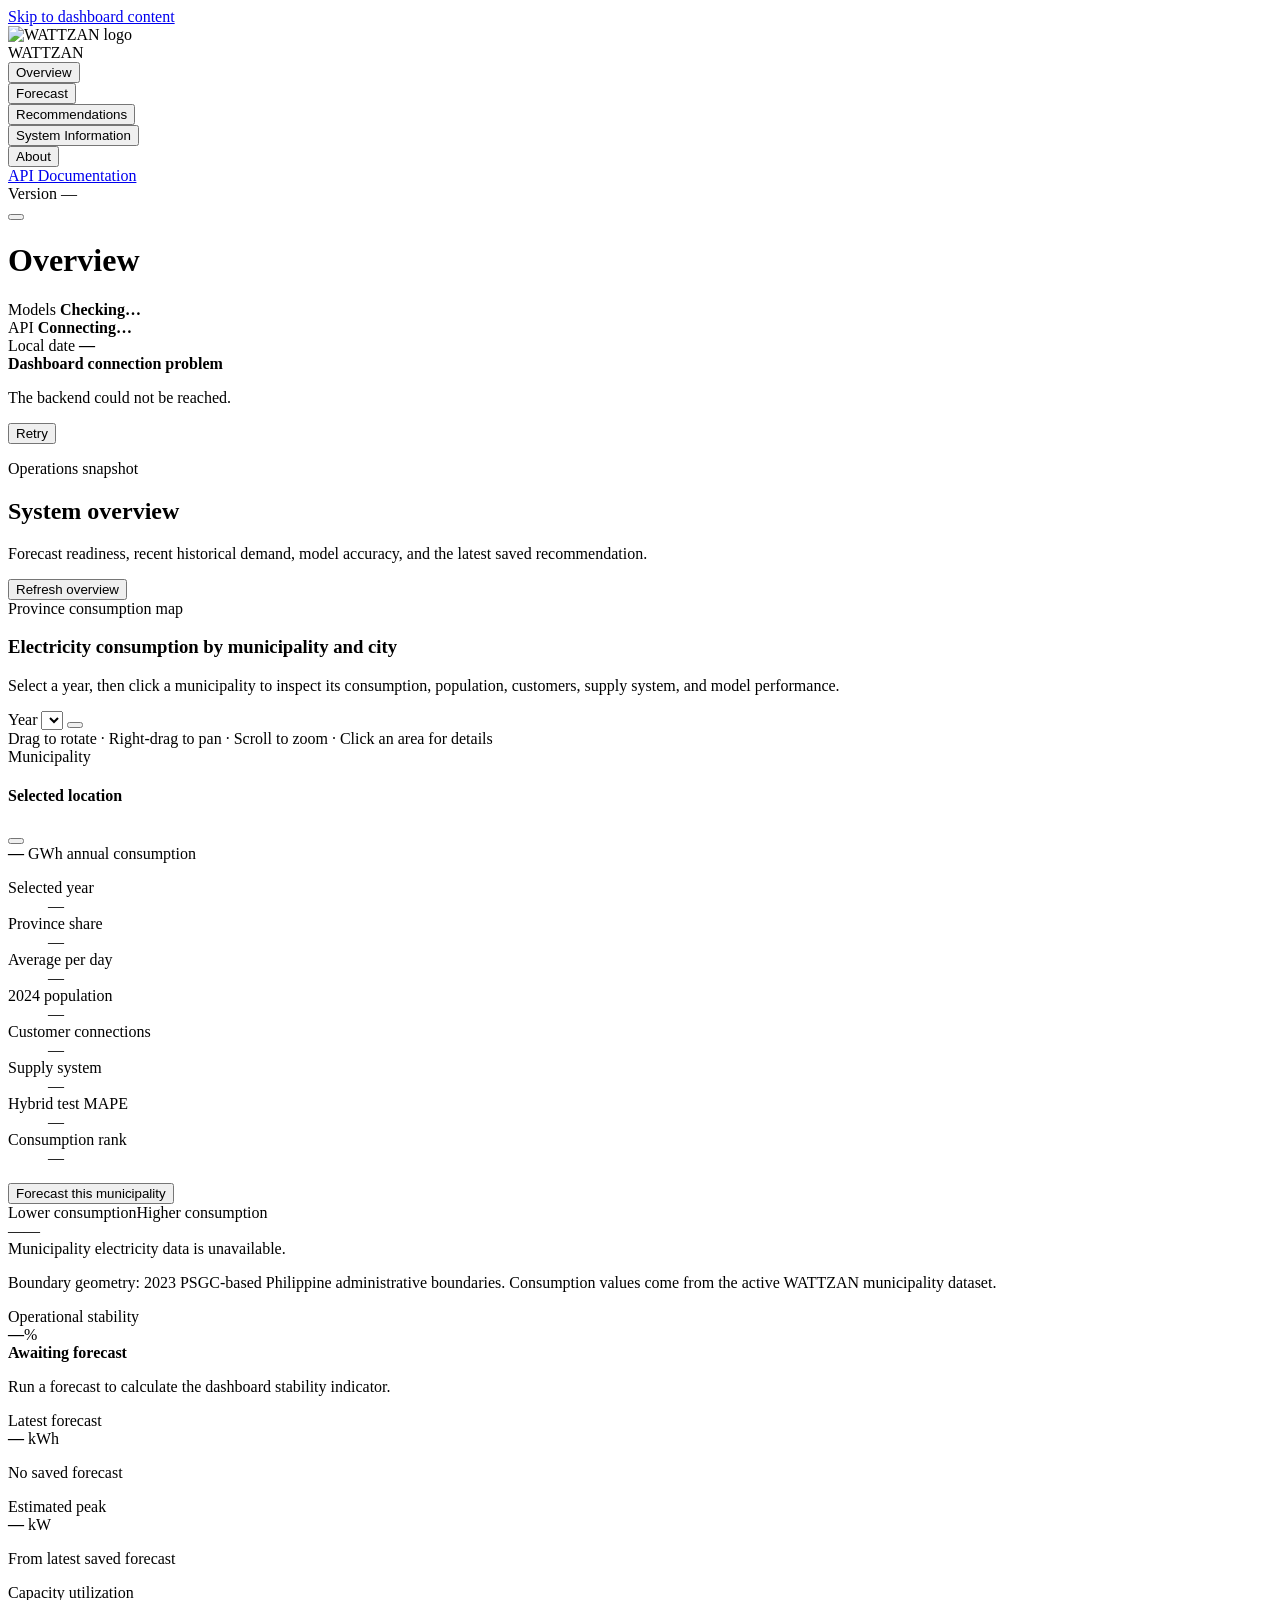
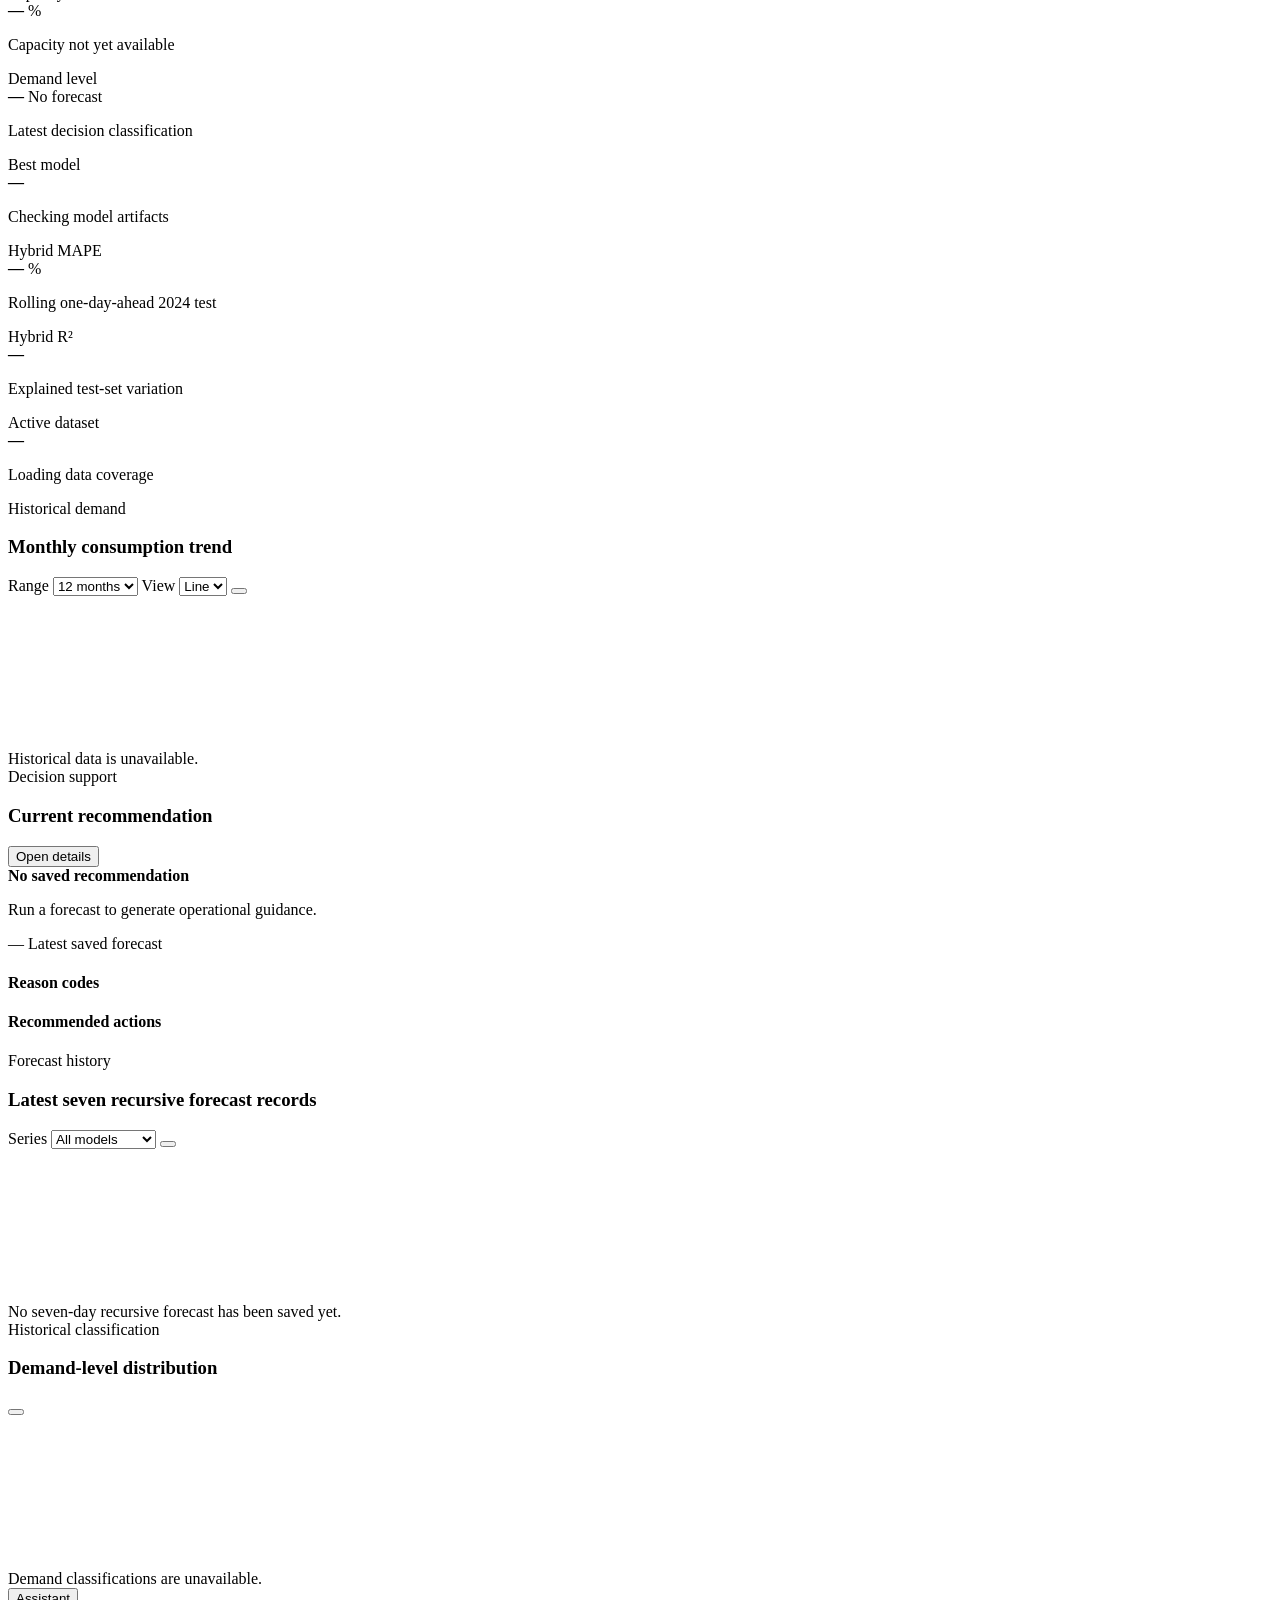
==== public/index.html @ eed66bcf "Add files via upload" ====
<!DOCTYPE html>

<html lang="en">
<head>
<meta charset="utf-8"/>
<meta content="width=device-width, initial-scale=1.0" name="viewport"/>
<meta content="WATTZAN electricity forecasting and decision-support dashboard for Sultan Kudarat, Philippines." name="description"/>
<title>WATTZAN Operations Dashboard</title>
<link href="/assets/wattzan-logo.jpg" rel="icon" type="image/jpeg"/>
<link href="/styles.css" rel="stylesheet"/>
<script defer="" src="/dependency-loader.js?v=16.1.0"></script>
</head>
<body>
<div aria-hidden="true" class="ambient-orbits">
  <span class="ambient-orbit orbit-one"><i></i></span>
  <span class="ambient-orbit orbit-two"><i></i></span>
  <span class="ambient-orbit orbit-three"><i></i></span>
</div>
<a class="skip-link" href="#main-content">Skip to dashboard content</a>
<div class="app-shell">
<aside aria-label="Primary navigation" class="sidebar" id="sidebar">
<!-- PLACEHOLDER BRANDING: replace this block when the final logo is available. -->
<div class="brand-block">
<img alt="WATTZAN logo" class="brand-mark" src="/assets/wattzan-logo.jpg"/>
<div>
<div class="brand-name">WATTZAN</div>
</div>
</div>
<nav class="sidebar-nav">
<button aria-current="page" class="nav-item active" data-page-target="overview" type="button">
<i aria-hidden="true" data-lucide="layout-dashboard"></i>
<span>Overview</span>
</button>
<div class="nav-group" data-nav-group="forecast">
<button aria-controls="forecast-nav-submenu" aria-expanded="false" class="nav-group-toggle" data-nav-group-toggle="forecast" type="button">
<i aria-hidden="true" data-lucide="chart-no-axes-combined"></i>
<span>Forecast</span>
<i aria-hidden="true" class="nav-chevron" data-lucide="chevron-down"></i>
</button>
<div class="nav-submenu" hidden="" id="forecast-nav-submenu">
<button class="nav-subitem" data-page-target="forecast" type="button">
<i aria-hidden="true" data-lucide="clock-3"></i>
<span>Short-term Forecast</span>
</button>
<button class="nav-subitem" data-page-target="long-term-forecast" type="button">
<i aria-hidden="true" data-lucide="calendar-range"></i>
<span>Long-term Forecast</span>
</button>
<button class="nav-subitem" data-page-target="forecast-history" type="button">
<i aria-hidden="true" data-lucide="history"></i>
<span>Forecast History</span>
</button>
</div>
</div>
<button class="nav-item" data-page-target="recommendations" type="button">
<i aria-hidden="true" data-lucide="clipboard-check"></i>
<span>Recommendations</span>
</button>
<div class="nav-group" data-nav-group="system">
<button aria-controls="system-nav-submenu" aria-expanded="false" class="nav-group-toggle" data-nav-group-toggle="system" type="button">
<i aria-hidden="true" data-lucide="server-cog"></i>
<span>System Information</span>
<i aria-hidden="true" class="nav-chevron" data-lucide="chevron-down"></i>
</button>
<div class="nav-submenu" hidden="" id="system-nav-submenu">
<button class="nav-subitem" data-page-target="system-information" type="button">
<i aria-hidden="true" data-lucide="heart-pulse"></i>
<span>System Health</span>
</button>
<button class="nav-subitem" data-page-target="model-performance" type="button">
<i aria-hidden="true" data-lucide="activity"></i>
<span>Model Performance</span>
</button>
<button class="nav-subitem" data-page-target="data-management" type="button">
<i aria-hidden="true" data-lucide="database"></i>
<span>Data Management</span>
</button>
</div>
</div>
<button class="nav-item" data-page-target="about" type="button">
<i aria-hidden="true" data-lucide="info"></i>
<span>About</span>
</button>
</nav>
<div class="sidebar-footer">
<a class="sidebar-link" href="/docs" rel="noreferrer" target="_blank">
<i aria-hidden="true" data-lucide="book-open"></i>
<span>API Documentation</span>
</a>
<div class="sidebar-version" id="sidebar-version">Version —</div>
</div>
</aside>
<div class="workspace">
<header class="topbar">
<div class="topbar-primary">
<button aria-controls="sidebar" aria-expanded="false" aria-label="Open navigation" class="icon-button mobile-menu-button" id="mobile-menu-button" type="button">
<i aria-hidden="true" data-lucide="menu"></i>
</button>
<div>
<h1 id="page-title">Overview</h1>
</div>
</div>
<div aria-label="System status" class="topbar-status">
<div class="status-cluster" title="Model status">
<span aria-hidden="true" class="status-dot neutral" id="model-status-dot"></span>
<div>
<span class="status-label">Models</span>
<strong id="top-model-status">Checking…</strong>
</div>
</div>
<div class="status-cluster" title="API connection status">
<span aria-hidden="true" class="status-dot neutral" id="api-status-dot"></span>
<div>
<span class="status-label">API</span>
<strong id="top-api-status">Connecting…</strong>
</div>
</div>
<div class="status-cluster date-cluster">
<i aria-hidden="true" data-lucide="calendar-days"></i>
<div>
<span class="status-label">Local date</span>
<strong id="top-current-date">—</strong>
</div>
</div>
</div>
</header>
<div aria-live="polite" aria-atomic="true" class="forecast-progress-shell" hidden id="forecast-progress-shell" role="status">
  <div class="forecast-progress-copy">
    <span class="forecast-progress-icon"><i aria-hidden="true" data-lucide="activity"></i></span>
    <div><strong id="forecast-progress-title">Running forecast</strong><span id="forecast-progress-label">Preparing the forecast workflow…</span></div>
  </div>
  <div aria-hidden="true" class="forecast-progress-track"><span class="forecast-progress-bar"></span></div>
</div>
<main class="main-content" id="main-content" tabindex="-1">
<div class="global-error hidden" id="global-error" role="alert">
<i aria-hidden="true" data-lucide="circle-alert"></i>
<div>
<strong>Dashboard connection problem</strong>
<p id="global-error-message">The backend could not be reached.</p>
</div>
<button class="button secondary small" id="retry-global-button" type="button">Retry</button>
</div>
<!-- OVERVIEW -->
<section aria-labelledby="overview-heading" class="page-section active" data-page="overview">
<div class="page-heading-row">
<div>
<p class="section-kicker">Operations snapshot</p>
<h2 id="overview-heading">System overview</h2>
<p class="page-description">Forecast readiness, recent historical demand, model accuracy, and the latest saved recommendation.</p>
</div>
<button class="button secondary" data-refresh-page="overview" type="button">
<i aria-hidden="true" data-lucide="refresh-cw"></i>
              Refresh overview
            </button>
</div>
<article aria-labelledby="overview-map-title" class="panel overview-map-panel">
<div class="panel-header overview-map-header">
<div>
<span class="panel-label">Province consumption map</span>
<h3 id="overview-map-title">Electricity consumption by municipality and city</h3>
<p class="panel-description">Select a year, then click a municipality to inspect its consumption, population, customers, supply system, and model performance.</p>
</div>
<div class="chart-toolbar overview-map-toolbar">
<label class="compact-control">Year
                  <select aria-label="Consumption map year" id="overview-map-year"></select>
</label>
<button aria-label="Reset 3D map camera and clear selected municipality" class="icon-button" id="overview-map-reset" type="button"><i aria-hidden="true" data-lucide="rotate-ccw"></i></button>
</div>
</div>
<div class="overview-map-stage" id="overview-map-stage">
<div aria-label="Interactive three-dimensional map of electricity consumption across Sultan Kudarat municipalities and Tacurong City" class="overview-consumption-map overview-consumption-map-3d" id="overview-consumption-map" role="application">
<div class="overview-3d-instructions"><i aria-hidden="true" data-lucide="mouse-pointer-2"></i><span>Drag to rotate · Right-drag to pan · Scroll to zoom · Click an area for details</span></div>
</div>
<div aria-live="polite" class="overview-map-tooltip hidden" id="overview-map-tooltip" role="status"></div>
<aside aria-labelledby="overview-map-popup-title" class="overview-map-popup hidden" id="overview-map-popup">
<div class="overview-map-popup-header">
<div>
<span class="panel-label" id="overview-map-popup-type">Municipality</span>
<h4 id="overview-map-popup-title">Selected location</h4>
</div>
<button aria-label="Close municipality details" class="icon-button small" id="overview-map-popup-close" type="button"><i aria-hidden="true" data-lucide="x"></i></button>
</div>
<div class="overview-map-popup-primary">
<strong id="overview-map-popup-consumption">—</strong>
<span>GWh annual consumption</span>
</div>
<dl class="overview-map-details">
<div><dt>Selected year</dt><dd id="overview-map-popup-year">—</dd></div>
<div><dt>Province share</dt><dd id="overview-map-popup-share">—</dd></div>
<div><dt>Average per day</dt><dd id="overview-map-popup-daily">—</dd></div>
<div><dt>2024 population</dt><dd id="overview-map-popup-population">—</dd></div>
<div><dt>Customer connections</dt><dd id="overview-map-popup-customers">—</dd></div>
<div><dt>Supply system</dt><dd id="overview-map-popup-supply">—</dd></div>
<div><dt>Hybrid test MAPE</dt><dd id="overview-map-popup-mape">—</dd></div>
<div><dt>Consumption rank</dt><dd id="overview-map-popup-rank">—</dd></div>
</dl>
<button class="button primary full-width" id="overview-map-open-forecast" type="button">
<i aria-hidden="true" data-lucide="line-chart"></i>
                  Forecast this municipality
                </button>
</aside>
<div aria-label="Consumption color scale" class="overview-map-legend">
<div class="overview-map-legend-row"><span>Lower consumption</span><span>Higher consumption</span></div>
<div aria-hidden="true" class="overview-map-gradient"></div>
<div class="overview-map-legend-values"><span id="overview-map-legend-min">—</span><span id="overview-map-legend-max">—</span></div>
</div>
<div class="panel-state hidden overview-map-empty" id="overview-map-empty">Municipality electricity data is unavailable.</div>
</div>
<p class="overview-map-source">Boundary geometry: 2023 PSGC-based Philippine administrative boundaries. Consumption values come from the active WATTZAN municipality dataset.</p>
</article>
<div aria-live="polite" class="metric-grid overview-metrics">
<article class="metric-card key-card overview-stability-card">
<div class="metric-header"><span>Operational stability</span><i aria-hidden="true" data-lucide="shield-check"></i></div>
<div class="overview-stability-layout">
<div aria-label="Operational stability score unavailable" class="stability-donut stability-donut-small" id="overview-stability-donut" role="img">
<div class="stability-donut-center"><strong id="overview-stability-score">—</strong><span>%</span></div>
</div>
<div class="stability-copy"><strong id="overview-stability-label">Awaiting forecast</strong><p id="overview-stability-note">Run a forecast to calculate the dashboard stability indicator.</p></div>
</div>
</article>
<article class="metric-card key-card">
<div class="metric-header"><span>Latest forecast</span><i aria-hidden="true" data-lucide="zap"></i></div>
<strong class="metric-value" id="overview-next-forecast">—</strong>
<span class="metric-unit">kWh</span>
<p class="metric-footnote" id="overview-forecast-date">No saved forecast</p>
</article>
<article class="metric-card">
<div class="metric-header"><span>Estimated peak</span><i aria-hidden="true" data-lucide="gauge"></i></div>
<strong class="metric-value" id="overview-peak-demand">—</strong>
<span class="metric-unit">kW</span>
<p class="metric-footnote">From latest saved forecast</p>
</article>
<article class="metric-card">
<div class="metric-header"><span>Capacity utilization</span><i aria-hidden="true" data-lucide="battery-charging"></i></div>
<strong class="metric-value" id="overview-capacity-utilization">—</strong>
<span class="metric-unit">%</span>
<p class="metric-footnote" id="overview-capacity-note">Capacity not yet available</p>
</article>
<article class="metric-card">
<div class="metric-header"><span>Demand level</span><i aria-hidden="true" data-lucide="signal"></i></div>
<strong class="metric-value status-text" id="overview-demand-level">—</strong>
<span class="status-badge neutral" id="overview-demand-badge">No forecast</span>
<p class="metric-footnote">Latest decision classification</p>
</article>
<article class="metric-card">
<div class="metric-header"><span>Best model</span><i aria-hidden="true" data-lucide="badge-check"></i></div>
<strong class="metric-value compact" id="overview-active-model">—</strong>
<p class="metric-footnote" id="overview-model-readiness">Checking model artifacts</p>
</article>
<article class="metric-card">
<div class="metric-header"><span>Hybrid MAPE</span><i aria-hidden="true" data-lucide="target"></i></div>
<strong class="metric-value" id="overview-mape">—</strong>
<span class="metric-unit">%</span>
<p class="metric-footnote">Rolling one-day-ahead 2024 test</p>
</article>
<article class="metric-card">
<div class="metric-header"><span>Hybrid R²</span><i aria-hidden="true" data-lucide="sigma"></i></div>
<strong class="metric-value" id="overview-r2">—</strong>
<p class="metric-footnote">Explained test-set variation</p>
</article>
<article class="metric-card">
<div class="metric-header"><span>Active dataset</span><i aria-hidden="true" data-lucide="table-2"></i></div>
<strong class="metric-value compact" id="overview-dataset-name">—</strong>
<p class="metric-footnote" id="overview-dataset-period">Loading data coverage</p>
</article>
</div>
<div class="dashboard-grid two-thirds-grid">
<article class="panel chart-panel">
<div class="panel-header">
<div>
<span class="panel-label">Historical demand</span>
<h3>Monthly consumption trend</h3>
</div>
<div class="chart-toolbar">
<label class="compact-control">Range
                    <select aria-label="Historical chart range" id="overview-history-range">
<option value="12">12 months</option>
<option value="24">24 months</option>
<option value="all">All</option>
</select>
</label>
<label class="compact-control">View
                    <select aria-label="Historical chart type" id="overview-history-type">
<option value="line">Line</option>
<option value="bar">Bar</option>
</select>
</label>
<button aria-label="Reset historical chart zoom" class="icon-button" data-reset-chart="overview-history-chart" type="button"><i aria-hidden="true" data-lucide="scan"></i></button>
</div>
</div>
<div class="chart-container large"><canvas aria-label="Monthly historical electricity consumption" id="overview-history-chart"></canvas></div>
<div class="panel-state hidden" id="overview-history-empty">Historical data is unavailable.</div>
</article>
<article class="panel recommendation-panel">
<div class="panel-header">
<div>
<span class="panel-label">Decision support</span>
<h3>Current recommendation</h3>
</div>
<button class="text-button" data-page-target="recommendations" type="button">Open details</button>
</div>
<div class="recommendation-state" id="overview-recommendation-content">
<div class="empty-state compact" id="overview-recommendation-empty">
<i aria-hidden="true" data-lucide="clipboard"></i>
<strong>No saved recommendation</strong>
<p>Run a forecast to generate operational guidance.</p>
</div>
<div class="hidden" id="overview-recommendation-data">
<div class="recommendation-level-row">
<span class="status-badge neutral" id="overview-recommendation-level">—</span>
<span id="overview-recommendation-basis">Latest saved forecast</span>
</div>
<h4>Reason codes</h4>
<div class="tag-list" id="overview-reason-codes"></div>
<h4>Recommended actions</h4>
<ul class="action-list" id="overview-actions"></ul>
</div>
</div>
</article>
</div>
<div class="dashboard-grid equal-grid">
<article class="panel chart-panel">
<div class="panel-header">
<div>
<span class="panel-label">Forecast history</span>
<h3>Latest seven recursive forecast records</h3>
</div>
<div class="chart-toolbar">
<label class="compact-control">Series
                    <select aria-label="Forecast chart series" id="overview-forecast-series">
<option value="all">All models</option>
<option value="hybrid">Hybrid only</option>
<option value="peak">Peak demand</option>
</select>
</label>
<button aria-label="Reset forecast chart zoom" class="icon-button" data-reset-chart="overview-forecast-chart" type="button"><i aria-hidden="true" data-lucide="scan"></i></button>
</div>
</div>
<div class="chart-container"><canvas aria-label="Latest seven-day forecast" id="overview-forecast-chart"></canvas></div>
<div class="panel-state hidden" id="overview-forecast-empty">No seven-day recursive forecast has been saved yet.</div>
</article>
<article class="panel chart-panel">
<div class="panel-header">
<div>
<span class="panel-label">Historical classification</span>
<h3>Demand-level distribution</h3>
</div>
<button aria-label="Reset demand chart" class="icon-button" data-reset-chart="overview-demand-chart" type="button"><i aria-hidden="true" data-lucide="rotate-ccw"></i></button>
</div>
<div class="chart-container"><canvas aria-label="Historical demand level distribution" id="overview-demand-chart"></canvas></div>
<div class="panel-state hidden" id="overview-demand-empty">Demand classifications are unavailable.</div>
</article>
</div>
</section>
<!-- FORECAST -->
<section aria-labelledby="forecast-heading" class="page-section" data-page="forecast" hidden="">
<div class="page-heading-row">
<div>
<p class="section-kicker">Model execution</p>
<h2 id="forecast-heading">Short-term electricity forecast</h2>
<p class="page-description">Select a municipality, automatically fetch date-matched weather, or review and edit the inputs before running one-day or seven-day forecasts.</p>
</div>
<div aria-label="Forecast form mode" class="segmented-control" role="group">
<button class="segment active" data-forecast-mode="one-day" type="button">One day</button>
<button class="segment" data-forecast-mode="seven-day" type="button">Seven days</button>
</div>
</div>
<article aria-labelledby="shortterm-location-title" class="panel shortterm-location-panel">
<div class="panel-header shortterm-location-header">
<div>
<span class="panel-label">Forecast location and weather automation</span>
<h3 id="shortterm-location-title">Select a municipality, fetch weather, and run</h3>
<p class="panel-description">Click the map, drag the pin, choose a municipality marker, or use browser location detection. WATTZAN will fetch date-matched Open-Meteo weather inputs before running the selected forecast mode.</p>
</div>
<div class="chart-toolbar">
<button class="button secondary small" id="shortterm-locate-button" type="button"><i aria-hidden="true" data-lucide="locate-fixed"></i>Detect my location</button>
<button aria-label="Clear short-term forecast map pin" class="icon-button" id="shortterm-reset-pin-button" type="button"><i aria-hidden="true" data-lucide="map-pin-off"></i></button>
</div>
</div>
<div class="shortterm-location-grid">
<div>
<div aria-label="Interactive Sultan Kudarat municipality selection map" class="map-canvas shortterm-map" id="shortterm-map" role="application"></div>
<p class="map-attribution-note">Municipality markers and draggable pin use Leaflet and OpenStreetMap. Weather data is provided by <a href="https://open-meteo.com/" rel="noreferrer" target="_blank">Open-Meteo</a>.</p>
</div>
<aside aria-live="polite" class="shortterm-location-summary">
<div class="location-summary-heading">
<span class="status-badge neutral" id="shortterm-location-method">No pin</span>
<h4 id="shortterm-selected-municipality">Select a location</h4>
<p id="shortterm-location-coordinates">Click inside Sultan Kudarat or detect your current location.</p>
</div>
<dl class="location-summary-list">
<div><dt>Model scope</dt><dd id="shortterm-model-scope">Municipality not selected</dd></div>
<div><dt>Weather source</dt><dd id="shortterm-weather-source">Not fetched</dd></div>
<div><dt>Weather dates</dt><dd id="shortterm-weather-dates">—</dd></div>
<div><dt>Population input</dt><dd id="shortterm-population-source">Loaded after selection</dd></div>
</dl>
<div class="weather-automation-actions">
<button class="button secondary full-width" disabled="" id="shortterm-fetch-weather-button" type="button"><i aria-hidden="true" data-lucide="cloud-download"></i>Fetch weather inputs</button>
<button class="button primary full-width" disabled="" id="shortterm-fetch-run-button" type="button"><i aria-hidden="true" data-lucide="cloud-lightning"></i><span>Fetch weather &amp; run one-day forecast</span></button>
</div>
<p class="form-status" id="shortterm-automation-status" role="status">Place a pin or select a municipality marker first.</p>
<p class="automation-limit-note">Available capacity remains optional because it is an operational utility input and cannot be obtained from a weather service.</p>
</aside>
</div>
</article>
<div class="forecast-layout">
<article class="panel form-panel" id="one-day-form-panel">
<div class="panel-header">
<div><span class="panel-label">One-day-ahead</span><h3>Forecast inputs</h3></div>
<button class="text-button" id="reset-one-day-form" type="button">Reset form</button>
</div>
<form id="one-day-form" novalidate="">
<div class="form-grid">
<label class="field full-width">Municipality or city
                    <select id="one-municipality" name="municipality" required=""></select>
<span class="field-help">Choose the municipality identified by the map pin or select it manually.</span>
</label>
<label class="field full-width">Forecast date
                    <input id="one-forecast-date" name="forecast_date" required="" type="date"/>
<span class="field-help" id="one-date-help">Defaults to the current date. Missing history is bridged recursively when needed.</span>
</label>
<label class="field">Mean temperature (°C)
                    <input max="55" min="-10" name="temperature_mean_c" required="" step="0.1" type="number"/>
</label>
<label class="field">Heat index (°C)
                    <input max="65" min="-10" name="heat_index_mean_c" required="" step="0.1" type="number"/>
</label>
<label class="field">Minimum temperature (°C)
                    <input max="55" min="-10" name="temperature_min_c" step="0.1" type="number"/>
</label>
<label class="field">Maximum temperature (°C)
                    <input max="55" min="-10" name="temperature_max_c" step="0.1" type="number"/>
</label>
<label class="field">Mean humidity (%)
                    <input max="100" min="0" name="humidity_mean_pct" required="" step="0.1" type="number"/>
</label>
<label class="field">Rainfall (mm)
                    <input max="1000" min="0" name="rainfall_mm" required="" step="0.1" type="number"/>
</label>
<label class="field">Mean wind speed (km/h)
                    <input max="300" min="0" name="wind_speed_mean_kph" step="0.1" type="number"/>
</label>
<label class="field">Mean cloud cover (%)
                    <input max="100" min="0" name="cloud_cover_mean_pct" step="0.1" type="number"/>
</label>
<label class="field">Population
                    <input min="1" name="population" step="1" type="number"/>
</label>
<label class="field">Available capacity (kW)
                    <input min="0.01" name="available_capacity_kw" step="0.01" type="number"/>
<span class="field-help">Optional. Without it, shortage risk is not calculated.</span>
</label>
<label class="field">Holiday status
                    <select name="is_holiday" required="">
<option value="0">Not a holiday</option>
<option value="1">Holiday</option>
</select>
</label>
<label class="field">Holiday name
                    <input maxlength="120" name="holiday_name" placeholder="Optional" type="text"/>
</label>
</div>
<div class="form-actions">
<button class="button primary" id="run-one-day-button" type="submit"><i aria-hidden="true" data-lucide="play"></i>Run one-day forecast</button>
<p class="form-status" id="one-day-form-status" role="status"></p>
</div>
</form>
</article>
<article class="panel form-panel hidden" id="seven-day-form-panel">
<div class="panel-header">
<div><span class="panel-label">Seven-day recursive</span><h3>Forecast inputs</h3></div>
<button class="text-button" id="reset-seven-day-form" type="button">Reset form</button>
</div>
<form id="seven-day-form" novalidate="">
<label class="field seven-start-date">Municipality or city
                  <select id="seven-municipality" name="municipality" required=""></select>
</label>
<label class="field seven-start-date">Start date
                  <input id="seven-start-date" name="start_date" required="" type="date"/>
<span class="field-help">Seven consecutive dates are generated automatically.</span>
</label>
<div class="seven-day-table-wrapper">
<table class="data-table input-table">
<thead>
<tr>
<th>Date</th><th>Mean °C</th><th>Min °C</th><th>Max °C</th><th>Humidity %</th><th>Rain mm</th><th>Heat index °C</th><th>Wind km/h</th><th>Cloud %</th><th>Population</th><th>Holiday</th><th>Capacity kW</th>
</tr>
</thead>
<tbody id="seven-day-input-body"></tbody>
</table>
</div>
<div class="form-actions">
<button class="button primary" id="run-seven-day-button" type="submit"><i aria-hidden="true" data-lucide="play"></i>Run seven-day forecast</button>
<p class="form-status" id="seven-day-form-status" role="status"></p>
</div>
</form>
</article>
<aside class="panel forecast-guidance">
<div class="panel-header"><div><span class="panel-label">Input guidance</span><h3>Before running</h3></div></div>
<ul class="guidance-list">
<li><i aria-hidden="true" data-lucide="calendar-check"></i><span>Current or later dates use a clearly labeled recursive gap-bridge scenario when observed electricity history is missing.</span></li>
<li><i aria-hidden="true" data-lucide="cloud-sun"></i><span>Use a weather forecast available before the target date, not future observed weather.</span></li>
<li><i aria-hidden="true" data-lucide="battery-medium"></i><span>Provide available capacity to calculate utilization and capacity-based risk.</span></li>
<li><i aria-hidden="true" data-lucide="shield-alert"></i><span>Recommendations remain provisional until an electricity-sector expert validates the thresholds.</span></li>
</ul>
</aside>
</div>
<div class="forecast-results hidden" id="forecast-results">
<div class="section-divider-heading">
<div><span class="panel-label">Model output</span><h3>Forecast results</h3></div>
<span class="status-badge neutral" id="forecast-result-level">—</span>
</div>
<div class="metric-grid forecast-result-metrics" id="forecast-result-metrics"></div>
<div class="dashboard-grid two-thirds-grid">
<article class="panel chart-panel">
<div class="panel-header">
<div><span class="panel-label">Prediction comparison</span><h3 id="forecast-results-chart-title">Model outputs</h3></div>
<div class="chart-toolbar">
<label class="compact-control">View
                      <select id="forecast-results-chart-type"><option value="bar">Bar</option><option value="line">Line</option></select>
</label>
<button aria-label="Reset results chart" class="icon-button" data-reset-chart="forecast-results-chart" type="button"><i aria-hidden="true" data-lucide="scan"></i></button>
</div>
</div>
<div class="chart-container large"><canvas aria-label="Forecast results chart" id="forecast-results-chart"></canvas></div>
</article>
<article class="panel recommendation-panel">
<div class="panel-header"><div><span class="panel-label">Operational guidance</span><h3>Recommendation</h3></div></div>
<h4>Reason codes</h4>
<div class="tag-list" id="forecast-result-reasons"></div>
<h4>Recommended actions</h4>
<ul class="action-list" id="forecast-result-actions"></ul>
<div class="notice-box" id="forecast-result-warning"></div>
</article>
</div>
<article class="panel hidden" id="seven-day-results-table-panel">
<div class="panel-header"><div><span class="panel-label">Daily output</span><h3>Seven-day result table</h3></div></div>
<div class="table-wrapper"><table class="data-table"><thead><tr><th>Date</th><th>MLR kWh</th><th>SARIMA kWh</th><th>Hybrid kWh</th><th>Peak kW</th><th>Capacity %</th><th>Level</th><th>Predicted lags</th></tr></thead><tbody id="seven-day-results-body"></tbody></table></div>
</article>
</div>
</section>
<!-- LONG-TERM FORECAST -->
<section aria-labelledby="longterm-heading" class="page-section" data-page="long-term-forecast" hidden="">
<div class="page-heading-row">
<div>
<p class="section-kicker">Municipality planning scenario</p>
<h2 id="longterm-heading">Long-term electricity forecast</h2>
<p class="page-description">Pin a location in Sultan Kudarat, confirm the municipality, and generate a one-to-ten-year electricity planning projection with scenario ranges.</p>
</div>
<button class="button secondary" data-refresh-page="long-term-forecast" type="button">
<i aria-hidden="true" data-lucide="refresh-cw"></i>
              Refresh source data
            </button>
</div>
<div class="long-term-layout">
<article class="panel map-panel">
<div class="panel-header">
<div>
<span class="panel-label">Location selection</span>
<h3>Pin a location in Sultan Kudarat</h3>
</div>
<div class="chart-toolbar">
<button class="button secondary small" id="longterm-locate-button" type="button">
<i aria-hidden="true" data-lucide="locate-fixed"></i>
                    Detect my location
                  </button>
<button class="button secondary small" id="longterm-reset-pin-button" type="button">
<i aria-hidden="true" data-lucide="map-pin-off"></i>
                    Clear pin
                  </button>
</div>
</div>
<div class="map-instructions">
<i aria-hidden="true" data-lucide="mouse-pointer-click"></i>
<span>Click anywhere on the map or drag the blue pin. Location detection requires browser permission. The municipality is resolved using OpenStreetMap, with a nearest-center fallback.</span>
</div>
<div aria-label="Interactive map of Sultan Kudarat" class="map-canvas" id="longterm-map"></div>
<p class="map-attribution-note">Map tiles and reverse geocoding require an internet connection. Pin placement is used only for municipality selection.</p>
<dl class="definition-grid location-definition-grid">
<div><dt>Municipality / city</dt><dd id="longterm-selected-municipality">No location pinned</dd></div>
<div><dt>Coordinates</dt><dd id="longterm-selected-coordinates">—</dd></div>
<div><dt>2024 population</dt><dd id="longterm-selected-population">—</dd></div>
<div><dt>Province population share</dt><dd id="longterm-selected-share">—</dd></div>
<div><dt>Location method</dt><dd id="longterm-location-method">—</dd></div>
<div><dt>PSGC classification</dt><dd id="longterm-location-type">—</dd></div>
</dl>
</article>
<article class="panel form-panel long-term-controls-panel">
<div class="panel-header">
<div>
<span class="panel-label">Projection assumptions</span>
<h3>Configure the planning horizon</h3>
</div>
<button class="text-button" id="longterm-reset-form" type="button">Reset assumptions</button>
</div>
<form id="longterm-form" novalidate="">
<div class="form-grid">
<label class="field full-width">Confirmed municipality or city
                    <select disabled="" id="longterm-municipality-select" name="municipality" required="">
<option value="">Pin a location first</option>
</select>
<span class="field-help">You may correct the detected municipality after placing a pin.</span>
</label>
<label class="field">Forecast horizon
                    <select id="longterm-horizon" name="horizon_years" required="">
<option value="1">1 year</option>
<option value="2">2 years</option>
<option value="3">3 years</option>
<option value="4">4 years</option>
<option value="5">5 years</option>
<option value="6">6 years</option>
<option value="7">7 years</option>
<option value="8">8 years</option>
<option value="9">9 years</option>
<option selected="" value="10">10 years</option>
</select>
</label>
<label class="field">Underlying annual demand growth (%)
                    <input id="longterm-demand-growth" max="15" min="-5" name="demand_growth_pct" required="" step="0.01" type="number"/>
<span class="field-help" id="longterm-growth-help">Calculated from active annual consumption when available.</span>
</label>
<label class="field">Climate-demand uplift (%/year)
                    <input max="5" min="-2" name="climate_uplift_pct" required="" step="0.01" type="number" value="0.50"/>
</label>
<label class="field">Efficiency reduction (%/year)
                    <input max="8" min="0" name="efficiency_reduction_pct" required="" step="0.01" type="number" value="0.75"/>
</label>
<label class="field">Municipality population growth (%/year)
                    <input max="8" min="-3" name="municipality_population_growth_pct" required="" step="0.01" type="number" value="0.28"/>
</label>
<label class="field">Planning load factor
                    <input max="0.98" min="0.30" name="load_factor" required="" step="0.01" type="number" value="0.75"/>
<span class="field-help">Assumption used to convert annual energy into estimated peak demand.</span>
</label>
<label class="field">Reserve margin (%)
                    <input max="100" min="0" name="reserve_margin_pct" required="" step="0.1" type="number" value="15"/>
</label>
<label class="field">Selected-area available capacity (kW)
                    <input min="0" name="available_capacity_kw" placeholder="Optional" step="0.01" type="number"/>
<span class="field-help">Optional comparison line. No shortage claim is made when omitted.</span>
</label>
</div>
<div class="projection-method-box">
<strong>How location affects this projection</strong>
<p>The projection begins from the selected municipality’s 2020–2024 research history. Tacurong City is anchored to original SUKELCO annual electricity and consumer totals; other municipality-day series remain modeled research records. Population share remains a planning context indicator, while future energy scenarios use the municipality’s latest annual load as their base.</p>
</div>
<div class="form-actions">
<button class="button primary" disabled="" id="run-longterm-button" type="submit">
<i aria-hidden="true" data-lucide="play"></i>
                    Run long-term projection
                  </button>
<p class="form-status" id="longterm-form-status" role="status">Place a pin to enable the projection.</p>
</div>
</form>
</article>
</div>
<div class="long-term-results hidden" id="longterm-results">
<div class="section-divider-heading">
<div>
<span class="panel-label">Planning output</span>
<h3 id="longterm-results-title">Long-term projection results</h3>
</div>
<span class="status-badge elevated">Scenario projection</span>
</div>
<div class="metric-grid long-term-metrics">
<article class="metric-card key-card"><div class="metric-header"><span>Base-year municipal energy</span><i aria-hidden="true" data-lucide="zap"></i></div><strong class="metric-value" id="longterm-base-energy">—</strong><span class="metric-unit">GWh/year</span><p class="metric-footnote">Latest municipality history from the active research dataset</p></article>
<article class="metric-card"><div class="metric-header"><span>Final-year projected energy</span><i aria-hidden="true" data-lucide="trending-up"></i></div><strong class="metric-value" id="longterm-final-energy">—</strong><span class="metric-unit">GWh/year</span><p class="metric-footnote" id="longterm-final-year-note">—</p></article>
<article class="metric-card"><div class="metric-header"><span>Net annual growth</span><i aria-hidden="true" data-lucide="percent"></i></div><strong class="metric-value" id="longterm-net-growth">—</strong><span class="metric-unit">%</span><p class="metric-footnote">Demand + climate − efficiency</p></article>
<article class="metric-card"><div class="metric-header"><span>Final estimated peak</span><i aria-hidden="true" data-lucide="gauge"></i></div><strong class="metric-value" id="longterm-final-peak">—</strong><span class="metric-unit">MW</span><p class="metric-footnote">Planning estimate from annual load factor</p></article>
<article class="metric-card"><div class="metric-header"><span>Required capacity</span><i aria-hidden="true" data-lucide="battery-charging"></i></div><strong class="metric-value" id="longterm-required-capacity">—</strong><span class="metric-unit">MW</span><p class="metric-footnote">Includes selected reserve margin</p></article>
<article class="metric-card"><div class="metric-header"><span>Cumulative energy</span><i aria-hidden="true" data-lucide="sigma"></i></div><strong class="metric-value" id="longterm-cumulative-energy">—</strong><span class="metric-unit">GWh</span><p class="metric-footnote">Base scenario across the selected horizon</p></article>
</div>
<div class="dashboard-grid two-thirds-grid">
<article class="panel chart-panel">
<div class="panel-header">
<div><span class="panel-label">Scenario range</span><h3>Annual energy projection</h3></div>
<div class="chart-toolbar">
<label class="compact-control">View
                      <select id="longterm-energy-chart-type"><option value="line">Line</option><option value="bar">Bar</option></select>
</label>
<button aria-label="Reset annual energy chart" class="icon-button" data-reset-chart="longterm-energy-chart" type="button"><i aria-hidden="true" data-lucide="scan"></i></button>
</div>
</div>
<div class="chart-container large"><canvas aria-label="Long-term annual energy scenario chart" id="longterm-energy-chart"></canvas></div>
</article>
<article class="panel chart-panel">
<div class="panel-header">
<div><span class="panel-label">Location allocation</span><h3>Population share</h3></div>
<button aria-label="Reset population share chart" class="icon-button" data-reset-chart="longterm-share-chart" type="button"><i aria-hidden="true" data-lucide="rotate-ccw"></i></button>
</div>
<div class="chart-container large"><canvas aria-label="Selected municipality population share chart" id="longterm-share-chart"></canvas></div>
</article>
</div>
<div class="dashboard-grid equal-grid">
<article class="panel chart-panel">
<div class="panel-header">
<div><span class="panel-label">Capacity planning</span><h3>Peak demand and required capacity</h3></div>
<button aria-label="Reset capacity chart" class="icon-button" data-reset-chart="longterm-capacity-chart" type="button"><i aria-hidden="true" data-lucide="scan"></i></button>
</div>
<div class="chart-container"><canvas aria-label="Projected peak demand and required capacity chart" id="longterm-capacity-chart"></canvas></div>
</article>
<article class="panel chart-panel">
<div class="panel-header">
<div><span class="panel-label">Seasonality</span><h3>Monthly energy profile</h3></div>
<button aria-label="Reset monthly profile chart" class="icon-button" data-reset-chart="longterm-monthly-chart" type="button"><i aria-hidden="true" data-lucide="scan"></i></button>
</div>
<div class="chart-container"><canvas aria-label="Monthly energy profile chart" id="longterm-monthly-chart"></canvas></div>
</article>
</div>
<article class="panel">
<div class="panel-header">
<div><span class="panel-label">Year-by-year output</span><h3>Projection table</h3></div>
<button class="button secondary small" id="longterm-export-button" type="button"><i aria-hidden="true" data-lucide="download"></i>Export CSV</button>
</div>
<div class="table-wrapper">
<table class="data-table">
<thead><tr><th>Year</th><th>Municipality share</th><th>Conservative GWh</th><th>Base GWh</th><th>High GWh</th><th>Peak MW</th><th>Required capacity MW</th><th>Capacity utilization</th></tr></thead>
<tbody id="longterm-results-body"></tbody>
</table>
</div>
</article>
<div class="notice-grid">
<div class="notice-box">
<strong>Reference population source</strong>
<span>The active research dataset now uses original SUKELCO Tacurong City annual electricity and consumer ledger totals as hard calibration anchors for 2020–2024. Tacurong daily values are derived allocations because the supplied ledgers are annual/route aggregates, while the other municipality-day histories and weather variables remain modeled research data. Official daily meter and weather records are still required before operational deployment.</span>
</div>
</div>
</div>
</section>
<!-- DATA MANAGEMENT -->
<section aria-labelledby="data-heading" class="page-section" data-page="data-management" hidden="">
<div class="page-heading-row">
<div><p class="section-kicker">Dataset governance</p><h2 id="data-heading">Data management</h2><p class="page-description">Validate CSV structure before saving it, review quality issues, and inspect the active historical dataset.</p></div>
<button class="button secondary" data-refresh-page="data-management" type="button"><i aria-hidden="true" data-lucide="refresh-cw"></i>Refresh data</button>
</div>
<div class="dashboard-grid equal-grid">
<article class="panel upload-panel">
<div class="panel-header"><div><span class="panel-label">CSV intake</span><h3>Validate and upload dataset</h3></div></div>
<div aria-label="Select or drop a CSV file" class="drop-zone" id="csv-drop-zone" role="button" tabindex="0">
<i aria-hidden="true" data-lucide="upload-cloud"></i>
<strong>Drop a CSV file here</strong>
<span>or select a file from your computer</span>
<button class="button secondary small" id="browse-csv-button" type="button">Browse CSV</button>
<input accept=".csv,text/csv" hidden="" id="csv-file-input" type="file"/>
</div>
<div class="selected-file hidden" id="selected-file-card">
<i aria-hidden="true" data-lucide="file-spreadsheet"></i>
<div><strong id="selected-file-name">—</strong><span id="selected-file-size">—</span></div>
<button aria-label="Clear selected file" class="icon-button" id="clear-selected-file" type="button"><i aria-hidden="true" data-lucide="x"></i></button>
</div>
<div class="form-actions">
<button class="button primary" disabled="" id="validate-csv-button" type="button"><i aria-hidden="true" data-lucide="file-check-2"></i>Validate file</button>
<button class="button secondary" disabled="" id="upload-csv-button" type="button"><i aria-hidden="true" data-lucide="upload"></i>Upload validated file</button>
</div>
<p class="form-status" id="data-upload-status" role="status"></p>
<div class="upload-result hidden" id="upload-result">
<div><span>Dataset ID</span><strong id="uploaded-dataset-id">—</strong></div>
<div><span>Stored rows</span><strong id="uploaded-row-count">—</strong></div>
<button class="button primary small" id="activate-uploaded-dataset" type="button">Activate this dataset</button>
</div>
</article>
<article class="panel active-dataset-panel">
<div class="panel-header"><div><span class="panel-label">Current source</span><h3>Active dataset</h3></div></div>
<dl class="definition-grid" id="active-dataset-details">
<div><dt>Name</dt><dd id="data-active-name">Loading…</dd></div>
<div><dt>Coverage</dt><dd id="data-active-coverage">—</dd></div>
<div><dt>Date range</dt><dd id="data-active-range">—</dd></div>
<div><dt>Rows</dt><dd id="data-active-rows">—</dd></div>
<div><dt>Target</dt><dd id="data-active-target">—</dd></div>
<div><dt>Synthetic</dt><dd id="data-active-synthetic">—</dd></div>
</dl>
<div class="notice-box" id="data-classification-notice">Loading data classification…</div>
</article>
</div>
<div class="validation-results hidden" id="validation-results">
<div class="metric-grid validation-metrics">
<article class="metric-card"><div class="metric-header"><span>Valid</span><i aria-hidden="true" data-lucide="circle-check"></i></div><strong class="metric-value compact" id="validation-valid">—</strong></article>
<article class="metric-card"><div class="metric-header"><span>Training ready</span><i aria-hidden="true" data-lucide="brain-circuit"></i></div><strong class="metric-value compact" id="validation-training-ready">—</strong></article>
<article class="metric-card"><div class="metric-header"><span>Rows</span><i aria-hidden="true" data-lucide="rows-3"></i></div><strong class="metric-value" id="validation-rows">—</strong></article>
<article class="metric-card"><div class="metric-header"><span>Date coverage</span><i aria-hidden="true" data-lucide="calendar-range"></i></div><strong class="metric-value compact" id="validation-date-range">—</strong></article>
</div>
<div class="dashboard-grid equal-grid">
<article class="panel chart-panel"><div class="panel-header"><div><span class="panel-label">Continuity</span><h3>Present versus missing dates</h3></div></div><div class="chart-container"><canvas aria-label="Dataset date coverage" id="validation-coverage-chart"></canvas></div></article>
<article class="panel chart-panel"><div class="panel-header"><div><span class="panel-label">Completeness</span><h3>Missing values by field</h3></div></div><div class="chart-container"><canvas aria-label="Missing dataset values" id="validation-missing-chart"></canvas></div><div class="panel-state hidden" id="validation-missing-empty">No missing required values were reported.</div></article>
</div>
<div class="dashboard-grid equal-grid">
<article class="panel"><div class="panel-header"><div><span class="panel-label">Blocking issues</span><h3>Validation errors</h3></div><span class="count-badge" id="validation-error-count">0</span></div><div class="table-wrapper"><table class="data-table"><thead><tr><th>Row</th><th>Column</th><th>Message</th></tr></thead><tbody id="validation-errors-body"></tbody></table></div><div class="panel-state hidden" id="validation-errors-empty">No blocking errors.</div></article>
<article class="panel"><div class="panel-header"><div><span class="panel-label">Review items</span><h3>Warnings</h3></div><span class="count-badge" id="validation-warning-count">0</span></div><div class="table-wrapper"><table class="data-table"><thead><tr><th>Row</th><th>Column</th><th>Message</th></tr></thead><tbody id="validation-warnings-body"></tbody></table></div><div class="panel-state hidden" id="validation-warnings-empty">No warnings.</div></article>
</div>
</div>
<div class="dashboard-grid equal-grid">
<article class="panel chart-panel"><div class="panel-header"><div><span class="panel-label">Historical totals</span><h3>Annual consumption</h3></div><div class="chart-toolbar"><label class="compact-control">View<select id="data-annual-chart-type"><option value="bar">Bar</option><option value="line">Line</option></select></label></div></div><div class="chart-container"><canvas aria-label="Annual electricity consumption" id="data-annual-chart"></canvas></div></article>
<article class="panel chart-panel"><div class="panel-header"><div><span class="panel-label">Dataset profile</span><h3>Demand classifications</h3></div></div><div class="chart-container"><canvas aria-label="Dataset demand classifications" id="data-demand-chart"></canvas></div><div class="panel-state hidden" id="data-demand-empty">No demand-level field is available.</div></article>
</div>
</section>
<!-- MODEL PERFORMANCE -->
<section aria-labelledby="performance-heading" class="page-section" data-page="model-performance" hidden="">
<div class="page-heading-row"><div><p class="section-kicker">Validation evidence</p><h2 id="performance-heading">Model performance</h2><p class="page-description">Untouched 2024 test results, monthly diagnostics, statistical comparisons, peak-demand estimation, and provisional recommendation metrics.</p></div><button class="button secondary" data-refresh-page="model-performance" type="button"><i aria-hidden="true" data-lucide="refresh-cw"></i>Refresh metrics</button></div>
<div class="metric-grid performance-summary">
<article class="metric-card key-card"><div class="metric-header"><span>Best test model</span><i aria-hidden="true" data-lucide="trophy"></i></div><strong class="metric-value compact" id="performance-best-model">—</strong><p class="metric-footnote" id="performance-test-period">—</p></article>
<article class="metric-card"><div class="metric-header"><span>Test rows</span><i aria-hidden="true" data-lucide="list-checks"></i></div><strong class="metric-value" id="performance-test-rows">—</strong></article>
<article class="metric-card"><div class="metric-header"><span>Peak estimator MAPE</span><i aria-hidden="true" data-lucide="gauge"></i></div><strong class="metric-value" id="performance-peak-mape">—</strong><span class="metric-unit">%</span></article>
<article class="metric-card"><div class="metric-header"><span>Recommendation F1</span><i aria-hidden="true" data-lucide="binary"></i></div><strong class="metric-value" id="performance-recommendation-f1">—</strong><p class="metric-footnote">Macro F1, provisional labels</p></article>
</div>
<div class="dashboard-grid equal-grid">
<article class="panel chart-panel">
<div class="panel-header"><div><span class="panel-label">Cross-model comparison</span><h3>Performance metric</h3></div><div class="chart-toolbar"><label class="compact-control">Metric<select id="performance-metric-selector"><option value="mape_pct">MAPE (%)</option><option value="r2">R²</option><option value="rmse_kwh">RMSE (kWh)</option><option value="mae_kwh">MAE (kWh)</option><option value="mean_error_kwh">Mean error (kWh)</option></select></label><label class="compact-control">View<select id="performance-chart-type"><option value="bar">Bar</option><option value="line">Line</option></select></label></div></div>
<div class="chart-container large"><canvas aria-label="Model performance comparison" id="performance-model-chart"></canvas></div>
</article>
<article class="panel chart-panel">
<div class="panel-header"><div><span class="panel-label">Monthly stability</span><h3>2024 monthly metrics</h3></div><div class="chart-toolbar"><label class="compact-control">Metric<select id="monthly-metric-selector"><option value="mape_pct">MAPE (%)</option><option value="r2">R²</option><option value="rmse_kwh">RMSE</option><option value="mae_kwh">MAE</option></select></label><button aria-label="Reset monthly chart" class="icon-button" data-reset-chart="performance-monthly-chart" type="button"><i aria-hidden="true" data-lucide="scan"></i></button></div></div>
<div class="chart-container large"><canvas aria-label="Monthly model metrics" id="performance-monthly-chart"></canvas></div>
</article>
</div>
<article class="panel">
<div class="panel-header"><div><span class="panel-label">Test-set metrics</span><h3>Model comparison table</h3></div></div>
<div class="table-wrapper"><table class="data-table sortable-table" id="performance-model-table"><thead><tr><th>Model</th><th>R²</th><th>RMSE kWh</th><th>MAE kWh</th><th>MAPE %</th><th>Mean error kWh</th></tr></thead><tbody id="performance-model-body"></tbody></table></div>
</article>
<div class="dashboard-grid equal-grid">
<article class="panel"><div class="panel-header"><div><span class="panel-label">Statistical evidence</span><h3>Significance tests</h3></div></div><div class="table-wrapper"><table class="data-table"><thead><tr><th>Test</th><th>Model A</th><th>Model B</th><th>Difference</th><th>Statistic</th><th>p-value</th><th>Interpretation</th></tr></thead><tbody id="performance-significance-body"></tbody></table></div></article>
<article class="panel chart-panel"><div class="panel-header"><div><span class="panel-label">Recommendation prototype</span><h3>Class F1-score</h3></div></div><div class="chart-container"><canvas aria-label="Recommendation class F1 scores" id="performance-recommendation-chart"></canvas></div><div class="notice-box" id="performance-recommendation-warning">Waiting for recommendation evaluation data.</div></article>
</div>
</section>
<!-- RECOMMENDATIONS -->
<section aria-labelledby="recommendations-heading" class="page-section" data-page="recommendations" hidden="">
<div class="page-heading-row"><div><p class="section-kicker">Decision support</p><h2 id="recommendations-heading">Recommendations</h2><p class="page-description">Latest demand classification, explainable reason codes, recommended actions, and historical decision patterns.</p></div><button class="button secondary" data-refresh-page="recommendations" type="button"><i aria-hidden="true" data-lucide="refresh-cw"></i>Refresh recommendations</button></div>
<div class="recommendation-highlight-grid">
<article class="panel stability-hero-card">
<div class="stability-hero-copy">
<span class="panel-label">Primary recommendation indicator</span>
<h3>Operational Stability Score</h3>
<p>A 0–100 dashboard indicator derived from the latest demand classification, available capacity margin, and recent forecast variation.</p>
<div class="stability-status-row"><span class="status-badge neutral" id="recommendations-stability-badge">Awaiting forecast</span><span id="recommendations-stability-note">Run a forecast to calculate stability.</span></div>
</div>
<div aria-label="Operational stability score unavailable" class="stability-donut stability-donut-large" id="recommendations-stability-donut" role="img">
<div class="stability-donut-center"><strong id="recommendations-stability-score">—</strong><span>%</span></div>
</div>
</article>
<div class="recommendation-hero panel recommendation-classification-card">
<div class="recommendation-hero-main">
<span class="panel-label">Current saved classification</span>
<div class="recommendation-level-display"><strong id="recommendations-current-level">—</strong><span class="status-badge neutral" id="recommendations-current-badge">No forecast</span></div>
<p id="recommendations-current-date">Run a forecast to generate a recommendation.</p>
</div>
<dl class="recommendation-stats">
<div><dt>Forecast consumption</dt><dd id="recommendations-current-consumption">—</dd></div>
<div><dt>Peak demand</dt><dd id="recommendations-current-peak">—</dd></div>
<div><dt>Capacity utilization</dt><dd id="recommendations-current-capacity">—</dd></div>
<div><dt>Forecast type</dt><dd id="recommendations-current-type">—</dd></div>
</dl>
</div>
</div>
<div class="dashboard-grid equal-grid">
<article class="panel"><div class="panel-header"><div><span class="panel-label">Why this level</span><h3>Reason codes</h3></div></div><div class="tag-list spacious" id="recommendations-reasons"></div><div class="panel-state" id="recommendations-reasons-empty">No reason codes are available.</div></article>
<article class="panel"><div class="panel-header"><div><span class="panel-label">Operator guidance</span><h3>Recommended actions</h3></div></div><ul class="action-list large" id="recommendations-actions"></ul><div class="panel-state" id="recommendations-actions-empty">No recommended actions are available.</div></article>
</div>
<div class="dashboard-grid equal-grid">
<article class="panel chart-panel"><div class="panel-header"><div><span class="panel-label">Historical levels</span><h3>Recommendation history</h3></div><div class="chart-toolbar"><label class="compact-control">Range<select id="recommendations-history-range"><option value="30">Latest 30</option><option value="100">Latest 100</option><option value="all">All loaded</option></select></label><button aria-label="Reset recommendation chart" class="icon-button" data-reset-chart="recommendations-history-chart" type="button"><i aria-hidden="true" data-lucide="scan"></i></button></div></div><div class="chart-container"><canvas aria-label="Historical recommendation levels" id="recommendations-history-chart"></canvas></div><div class="panel-state hidden" id="recommendations-history-empty">No forecast history is available.</div></article>
<article class="panel chart-panel"><div class="panel-header"><div><span class="panel-label">Operating margin</span><h3>Capacity utilization history</h3></div><button aria-label="Reset capacity chart" class="icon-button" data-reset-chart="recommendations-capacity-chart" type="button"><i aria-hidden="true" data-lucide="scan"></i></button></div><div class="chart-container"><canvas aria-label="Historical capacity utilization" id="recommendations-capacity-chart"></canvas></div><div class="panel-state hidden" id="recommendations-capacity-empty">No capacity values are available in saved forecasts.</div></article>
</div>

<article class="panel assistant-embedded-panel" id="recommendations-assistant-panel">
<div class="panel-header assistant-panel-header">
<div>
<span class="panel-label">Context-aware analysis</span>
<h3>WATTZAN Assistant</h3>
<p class="assistant-panel-description">Ask about the latest forecast, municipality results, model performance, demand classification, or recommended actions. The assistant reads a compact snapshot of the current dashboard outputs.</p>
</div>
<div class="assistant-header-actions">
<span class="status-badge neutral" id="recommendations-assistant-status">Checking assistant…</span>
<button class="button secondary small" id="assistant-open-floating" type="button"><i aria-hidden="true" data-lucide="messages-square"></i>Open floating chat</button>
</div>
</div>
<div aria-label="Suggested questions" class="assistant-quick-prompts">
<button class="assistant-prompt-chip" data-assistant-prompt="Summarize the latest saved forecast and explain what it means." type="button">Summarize latest forecast</button>
<button class="assistant-prompt-chip" data-assistant-prompt="Why was the current demand level assigned, and what should operators monitor?" type="button">Explain demand level</button>
<button class="assistant-prompt-chip" data-assistant-prompt="Compare the MLR, SARIMA, and hybrid model results shown in WATTZAN." type="button">Compare models</button>
<button class="assistant-prompt-chip" data-assistant-prompt="Explain the selected municipality's results in simple terms for a research presentation." type="button">Explain municipality results</button>
</div>
<div aria-live="polite" class="assistant-messages assistant-messages-embedded" id="recommendations-assistant-messages"></div>
<form class="assistant-composer" id="recommendations-assistant-form">
<label class="sr-only" for="recommendations-assistant-input">Ask WATTZAN Assistant</label>
<textarea id="recommendations-assistant-input" maxlength="3000" placeholder="Ask about forecasts, recommendations, municipalities, metrics, or system limitations…" required rows="3"></textarea>
<div class="assistant-composer-actions">
<span class="assistant-input-hint">Enter to send · Shift+Enter for a new line</span>
<div>
<button class="button secondary small" data-assistant-clear type="button">Clear chat</button>
<button class="button primary" type="submit"><i aria-hidden="true" data-lucide="send"></i>Send question</button>
</div>
</div>
</form>
<p class="assistant-privacy-note"><i aria-hidden="true" data-lucide="shield-check"></i><span>The assistant API key stays in the backend. Your question and a compact dashboard snapshot are processed securely to generate the answer.</span></p>
</article>

</section>
<!-- FORECAST HISTORY -->
<section aria-labelledby="history-heading" class="page-section" data-page="forecast-history" hidden="">
<div class="page-heading-row"><div><p class="section-kicker">Saved outputs</p><h2 id="history-heading">Forecast history</h2><p class="page-description">Filter, inspect, compare, and remove saved one-day and seven-day recursive forecast records.</p></div><button class="button secondary" data-refresh-page="forecast-history" type="button"><i aria-hidden="true" data-lucide="refresh-cw"></i>Refresh history</button></div>
<article class="panel filter-panel">
<form class="filter-grid" id="history-filter-form">
<label class="field">Start date<input name="start_date" type="date"/></label>
<label class="field">End date<input name="end_date" type="date"/></label>
<label class="field">Demand level<select name="demand_level"><option value="">All levels</option><option>NORMAL</option><option>ELEVATED</option><option>HIGH</option><option>CRITICAL</option></select></label>
<label class="field">Forecast type<select name="forecast_type"><option value="">All types</option><option value="one_day_ahead">One day ahead</option><option value="seven_day_recursive">Seven day recursive</option></select></label>
<label class="field">Sort by<select id="history-sort-select"><option value="created_desc">Newest created</option><option value="date_asc">Forecast date ascending</option><option value="date_desc">Forecast date descending</option><option value="prediction_desc">Highest consumption</option><option value="utilization_desc">Highest capacity utilization</option></select></label>
<div class="filter-actions"><button class="button primary" type="submit"><i aria-hidden="true" data-lucide="filter"></i>Apply filters</button><button class="button secondary" id="reset-history-filters" type="button">Reset</button></div>
</form>
</article>
<div class="dashboard-grid two-thirds-grid history-chart-grid">
<article class="panel chart-panel"><div class="panel-header"><div><span class="panel-label">Saved predictions</span><h3>Forecast trend</h3></div><div class="chart-toolbar"><label class="compact-control">Series<select id="history-chart-series"><option value="selected">Selected prediction</option><option value="models">All consumption models</option><option value="peak">Peak demand</option><option value="capacity">Capacity utilization</option></select></label><button aria-label="Reset forecast history chart" class="icon-button" data-reset-chart="history-trend-chart" type="button"><i aria-hidden="true" data-lucide="scan"></i></button></div></div><div class="chart-container large"><canvas aria-label="Forecast history trend" id="history-trend-chart"></canvas></div><div class="panel-state hidden" id="history-chart-empty">No forecasts match the selected filters.</div></article>
<article class="panel history-summary-panel"><div class="panel-header"><div><span class="panel-label">Filtered records</span><h3>History summary</h3></div></div><dl class="definition-grid stacked"><div><dt>Records</dt><dd id="history-record-count">—</dd></div><div><dt>Average forecast</dt><dd id="history-average-forecast">—</dd></div><div><dt>Highest forecast</dt><dd id="history-highest-forecast">—</dd></div><div><dt>Critical records</dt><dd id="history-critical-count">—</dd></div></dl></article>
</div>
<article class="panel">
<div class="panel-header"><div><span class="panel-label">Database records</span><h3>Saved forecasts</h3></div><span class="count-badge" id="history-table-count">0</span></div>
<div class="table-wrapper"><table class="data-table" id="history-table"><thead><tr><th>Date</th><th>Type</th><th>Selected kWh</th><th>Peak kW</th><th>Capacity %</th><th>Level</th><th>Model version</th><th>Created</th><th>Actions</th></tr></thead><tbody id="history-table-body"></tbody></table></div>
<div class="empty-state hidden" id="history-table-empty"><i aria-hidden="true" data-lucide="inbox"></i><strong>No forecasts found</strong><p>Run a forecast or change the filters.</p></div>
</article>
</section>
<!-- SYSTEM HEALTH -->
<section aria-labelledby="system-heading" class="page-section" data-page="system-information" hidden="">
<div class="page-heading-row"><div><p class="section-kicker">Technical status</p><h2 id="system-heading">System health</h2><p class="page-description">Backend availability, database connectivity, loaded production artifacts, model readiness, and scientifically important limitations.</p></div><button class="button secondary" data-refresh-page="system-information" type="button"><i aria-hidden="true" data-lucide="refresh-cw"></i>Refresh system</button></div>
<div class="metric-grid system-metrics">
<article class="metric-card key-card"><div class="metric-header"><span>Application</span><i aria-hidden="true" data-lucide="server"></i></div><strong class="metric-value compact" id="system-app-name">—</strong><p class="metric-footnote" id="system-app-version">—</p></article>
<article class="metric-card"><div class="metric-header"><span>Database</span><i aria-hidden="true" data-lucide="database"></i></div><strong class="metric-value compact" id="system-database-status">—</strong></article>
<article class="metric-card"><div class="metric-header"><span>Production ready</span><i aria-hidden="true" data-lucide="shield-check"></i></div><strong class="metric-value compact" id="system-production-ready">—</strong></article>
<article class="metric-card"><div class="metric-header"><span>Target variable</span><i aria-hidden="true" data-lucide="crosshair"></i></div><strong class="metric-value compact" id="system-target-variable">—</strong></article>
</div>
<div class="dashboard-grid equal-grid">
<article class="panel"><div class="panel-header"><div><span class="panel-label">Production components</span><h3>Artifact status</h3></div></div><div class="table-wrapper"><table class="data-table"><thead><tr><th>Component</th><th>Loaded</th><th>Artifact</th><th>Detail</th></tr></thead><tbody id="system-artifacts-body"></tbody></table></div></article>
<article class="panel chart-panel"><div class="panel-header"><div><span class="panel-label">Readiness</span><h3>Loaded components</h3></div></div><div class="chart-container"><canvas aria-label="Loaded model components" id="system-readiness-chart"></canvas></div></article>
</div>
<div class="dashboard-grid equal-grid">
<article class="panel"><div class="panel-header"><div><span class="panel-label">Model chronology</span><h3>Training and evaluation periods</h3></div></div><dl class="timeline-list"><div><dt>Training</dt><dd id="system-training-period">—</dd></div><div><dt>Validation</dt><dd id="system-validation-period">—</dd></div><div><dt>Test</dt><dd id="system-test-period">—</dd></div></dl></article>
<article class="panel"><div class="panel-header"><div><span class="panel-label">Loaded files</span><h3>Production artifacts</h3></div></div><ul class="artifact-list" id="system-loaded-files"></ul><div class="panel-state hidden" id="system-loaded-files-empty">No loaded artifact file names were reported.</div></article>
</div>

</section>
<!-- ABOUT -->
<section aria-labelledby="about-heading" class="page-section about-page" data-page="about" hidden="">
<div class="page-heading-row about-heading-row">
<div>
<p class="section-kicker">Project profile</p>
<h2 id="about-heading">About WATTZAN</h2>
<p class="page-description">A municipality-aware electricity forecasting platform built for research, planning, and explainable demand analysis across Sultan Kudarat.</p>
</div>
<div class="about-heading-badge"><i aria-hidden="true" data-lucide="sparkles"></i><span>Research-built system</span></div>
</div>

<section aria-labelledby="about-project-title" class="about-hero panel">
<div class="about-hero-copy">
<div class="about-project-lockup">
<div aria-hidden="true" class="about-project-mark"><img alt="WATTZAN logo" src="/assets/wattzan-logo.jpg"/></div>
<div><span class="panel-label">Electricity intelligence platform</span><h3 id="about-project-title">WATTZAN</h3></div>
</div>
<p>WATTZAN combines municipality-aware Multiple Linear Regression, municipality-specific SARIMA correction, hybrid forecasting, peak-demand estimation, capacity analysis, and structured recommendations in one interactive research dashboard.</p>
<div class="about-chip-row">
<span><i aria-hidden="true" data-lucide="map-pinned"></i>12 municipalities and city</span>
<span><i aria-hidden="true" data-lucide="brain-circuit"></i>Hybrid MLR–SARIMA</span>
<span><i aria-hidden="true" data-lucide="calendar-range"></i>2020–2024 baseline</span>
</div>
</div>
<div aria-hidden="true" class="about-energy-visual">
<div class="about-energy-ring ring-a"></div>
<div class="about-energy-ring ring-b"></div>
<div class="about-energy-ring ring-c"></div>
<div class="about-energy-core"><i data-lucide="zap"></i><strong>W</strong></div>
<span class="about-energy-node node-one"></span><span class="about-energy-node node-two"></span><span class="about-energy-node node-three"></span>
</div>
</section>

<div class="about-stat-strip">
<article><strong>12</strong><span>Local model scopes</span></article>
<article><strong>3</strong><span>Core forecast outputs</span></article>
<article><strong>7-day</strong><span>Recursive outlook</span></article>
<article><strong>1</strong><span>Unified decision dashboard</span></article>
</div>

<div class="dashboard-grid equal-grid about-grid">
<article class="panel about-card about-card-accent">
<div class="about-card-icon"><i aria-hidden="true" data-lucide="target"></i></div>
<div><span class="panel-label">Project purpose</span><h3>Why WATTZAN was developed</h3><p>The system helps researchers and planners interpret expected electricity demand across Sultan Kudarat through municipality-level forecasts and transparent operational indicators.</p>
<ul class="about-list"><li>Forecast short-term daily electricity consumption.</li><li>Estimate peak demand and capacity utilization.</li><li>Classify normal, elevated, high, and critical conditions.</li><li>Produce explainable recommendations for planning and preparedness.</li></ul></div>
</article>
<article class="panel about-card about-profile-card">
<div class="about-card-icon"><i aria-hidden="true" data-lucide="user-round-cog"></i></div>
<div><span class="panel-label">Research and development</span><h3>Project identity</h3>
<dl class="about-profile-list"><div><dt>Researcher</dt><dd>Zander Nathan Deatras</dd></div><div><dt>Role</dt><dd>Researcher and Developer</dd></div><div><dt>Institution</dt><dd>Tacurong City National High School</dd></div><div><dt>Coverage</dt><dd>Sultan Kudarat, Philippines</dd></div></dl></div>
</article>
</div>

<article class="panel about-workflow-panel">
<div class="panel-header"><div><span class="panel-label">System architecture</span><h3>From location selection to decision support</h3></div><span class="about-live-indicator"><i></i>Four-stage workflow</span></div>
<ol class="about-process-list about-process-horizontal">
<li><span>1</span><div><strong>Select location</strong><p>Choose a municipality or city through the interactive mapping controls.</p></div></li>
<li><span>2</span><div><strong>Prepare inputs</strong><p>Combine date-matched weather, population, holiday, load, and optional capacity inputs.</p></div></li>
<li><span>3</span><div><strong>Run models</strong><p>Generate municipality-aware MLR, SARIMA, hybrid, and peak-demand results.</p></div></li>
<li><span>4</span><div><strong>Interpret output</strong><p>Review demand level, stability, reasons, recommendations, and planning charts.</p></div></li>
</ol>
</article>

<div class="dashboard-grid equal-grid about-grid">
<article class="panel about-card ownership-card">
<div class="about-card-icon"><i aria-hidden="true" data-lucide="school"></i></div>
<div><span class="panel-label">Institutional ownership</span><h3>Property of the school</h3><p class="ownership-statement">WATTZAN, including its software, research outputs, model artifacts, documentation, and associated project materials, is the property of <strong>Tacurong City National High School</strong>.</p></div>
</article>
<article class="panel about-card about-integrity-card">
<div class="about-card-icon"><i aria-hidden="true" data-lucide="shield-check"></i></div>
<div><span class="panel-label">Research integrity</span><h3>Responsible interpretation</h3><p>The platform supports education, research, model demonstration, and electricity-planning studies. Operational use requires official observed utility records and validation by qualified electricity-sector experts.</p><div class="about-integrity-line"><span></span><span></span><span></span><span></span></div></div>
</article>
</div>
</section>
</main>
</div>
</div>
<div class="sidebar-backdrop" hidden="" id="sidebar-backdrop"></div>
<dialog aria-labelledby="forecast-detail-title" class="modal" id="forecast-detail-modal">
<div class="modal-header"><div><span class="panel-label">Forecast record</span><h2 id="forecast-detail-title">Forecast details</h2></div><button aria-label="Close forecast details" class="icon-button" id="close-forecast-modal" type="button"><i aria-hidden="true" data-lucide="x"></i></button></div>
<div class="modal-body" id="forecast-detail-content"></div>
</dialog>

<button aria-controls="assistant-popover" aria-expanded="false" aria-label="Open WATTZAN Assistant" class="assistant-launcher" id="assistant-launcher" type="button">
<i aria-hidden="true" data-lucide="bot-message-square"></i>
<span class="assistant-launcher-label">Assistant</span>
<span aria-hidden="true" class="assistant-launcher-dot" id="assistant-launcher-dot"></span>
</button>
<aside aria-label="WATTZAN Assistant chat" class="assistant-popover" hidden id="assistant-popover">
<div class="assistant-popover-header">
<div class="assistant-brand">
<span class="assistant-brand-icon"><i aria-hidden="true" data-lucide="bot"></i></span>
<div><strong>WATTZAN Assistant</strong></div>
</div>
<div class="assistant-popover-controls">
<span class="status-badge neutral" id="assistant-popup-status">Checking…</span>
<button aria-label="Open full assistant view" class="icon-button" id="assistant-open-recommendations" title="Open full view" type="button"><i aria-hidden="true" data-lucide="maximize-2"></i></button>
<button aria-label="Close assistant" class="icon-button" id="assistant-close" type="button"><i aria-hidden="true" data-lucide="x"></i></button>
</div>
</div>
<div aria-label="Suggested questions" class="assistant-quick-prompts assistant-quick-prompts-popup">
<button class="assistant-prompt-chip" data-assistant-prompt="Summarize the latest saved forecast and explain what it means." type="button">Latest forecast</button>
<button class="assistant-prompt-chip" data-assistant-prompt="Why was the current demand level assigned, and what should operators monitor?" type="button">Demand level</button>
<button class="assistant-prompt-chip" data-assistant-prompt="Compare the MLR, SARIMA, and hybrid model results shown in WATTZAN." type="button">Model comparison</button>
</div>
<div aria-live="polite" class="assistant-messages assistant-messages-popup" id="assistant-popup-messages"></div>
<form class="assistant-composer assistant-composer-popup" id="assistant-popup-form">
<label class="sr-only" for="assistant-popup-input">Ask WATTZAN Assistant</label>
<textarea id="assistant-popup-input" maxlength="3000" placeholder="Ask about the current WATTZAN outputs…" required rows="2"></textarea>
<div class="assistant-composer-actions">
<button class="text-button" data-assistant-clear type="button">Clear</button>
<button aria-label="Send question" class="button primary small" type="submit"><i aria-hidden="true" data-lucide="send"></i>Send</button>
</div>
</form>
<p class="assistant-privacy-note assistant-privacy-note-popup">Dashboard context is processed through the secure backend assistant service. The API key remains in FastAPI.</p>
</aside>

<div aria-atomic="true" aria-live="polite" class="toast-region" id="toast-region"></div>
</body>
</html>
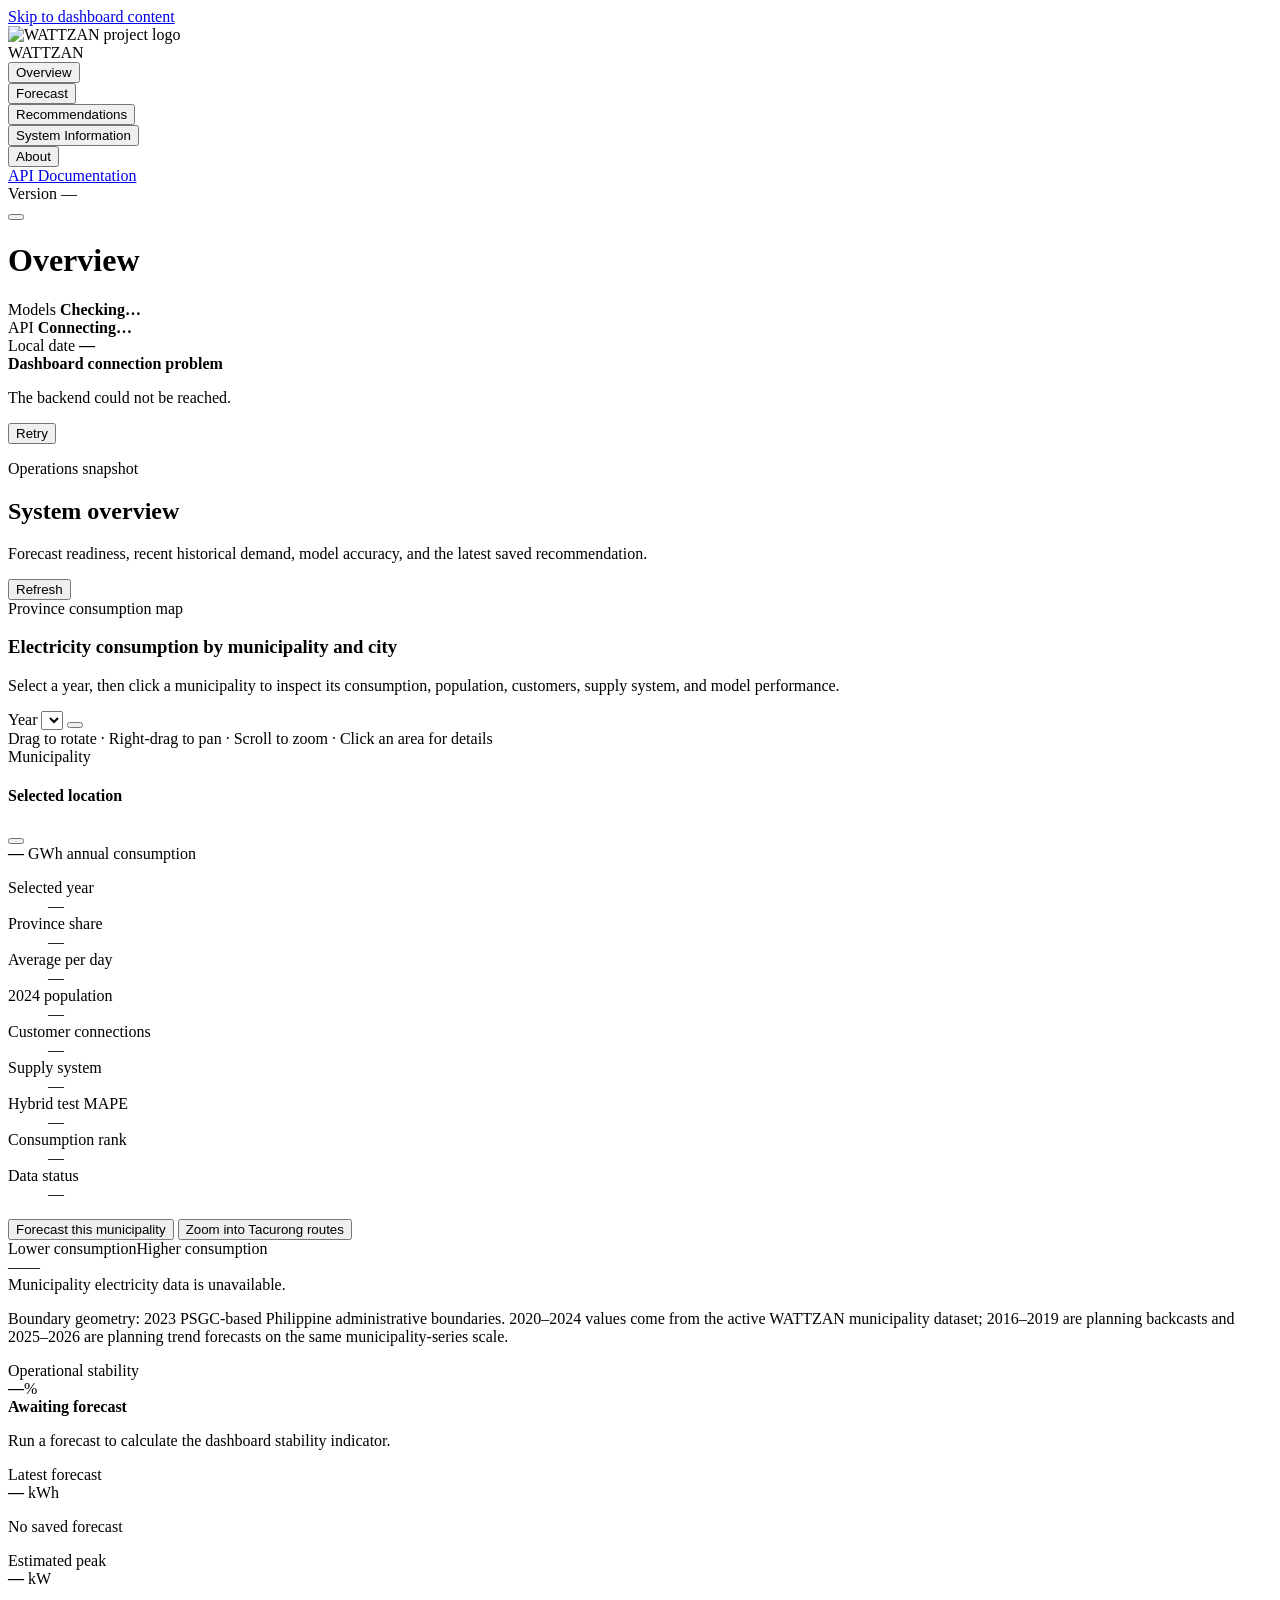
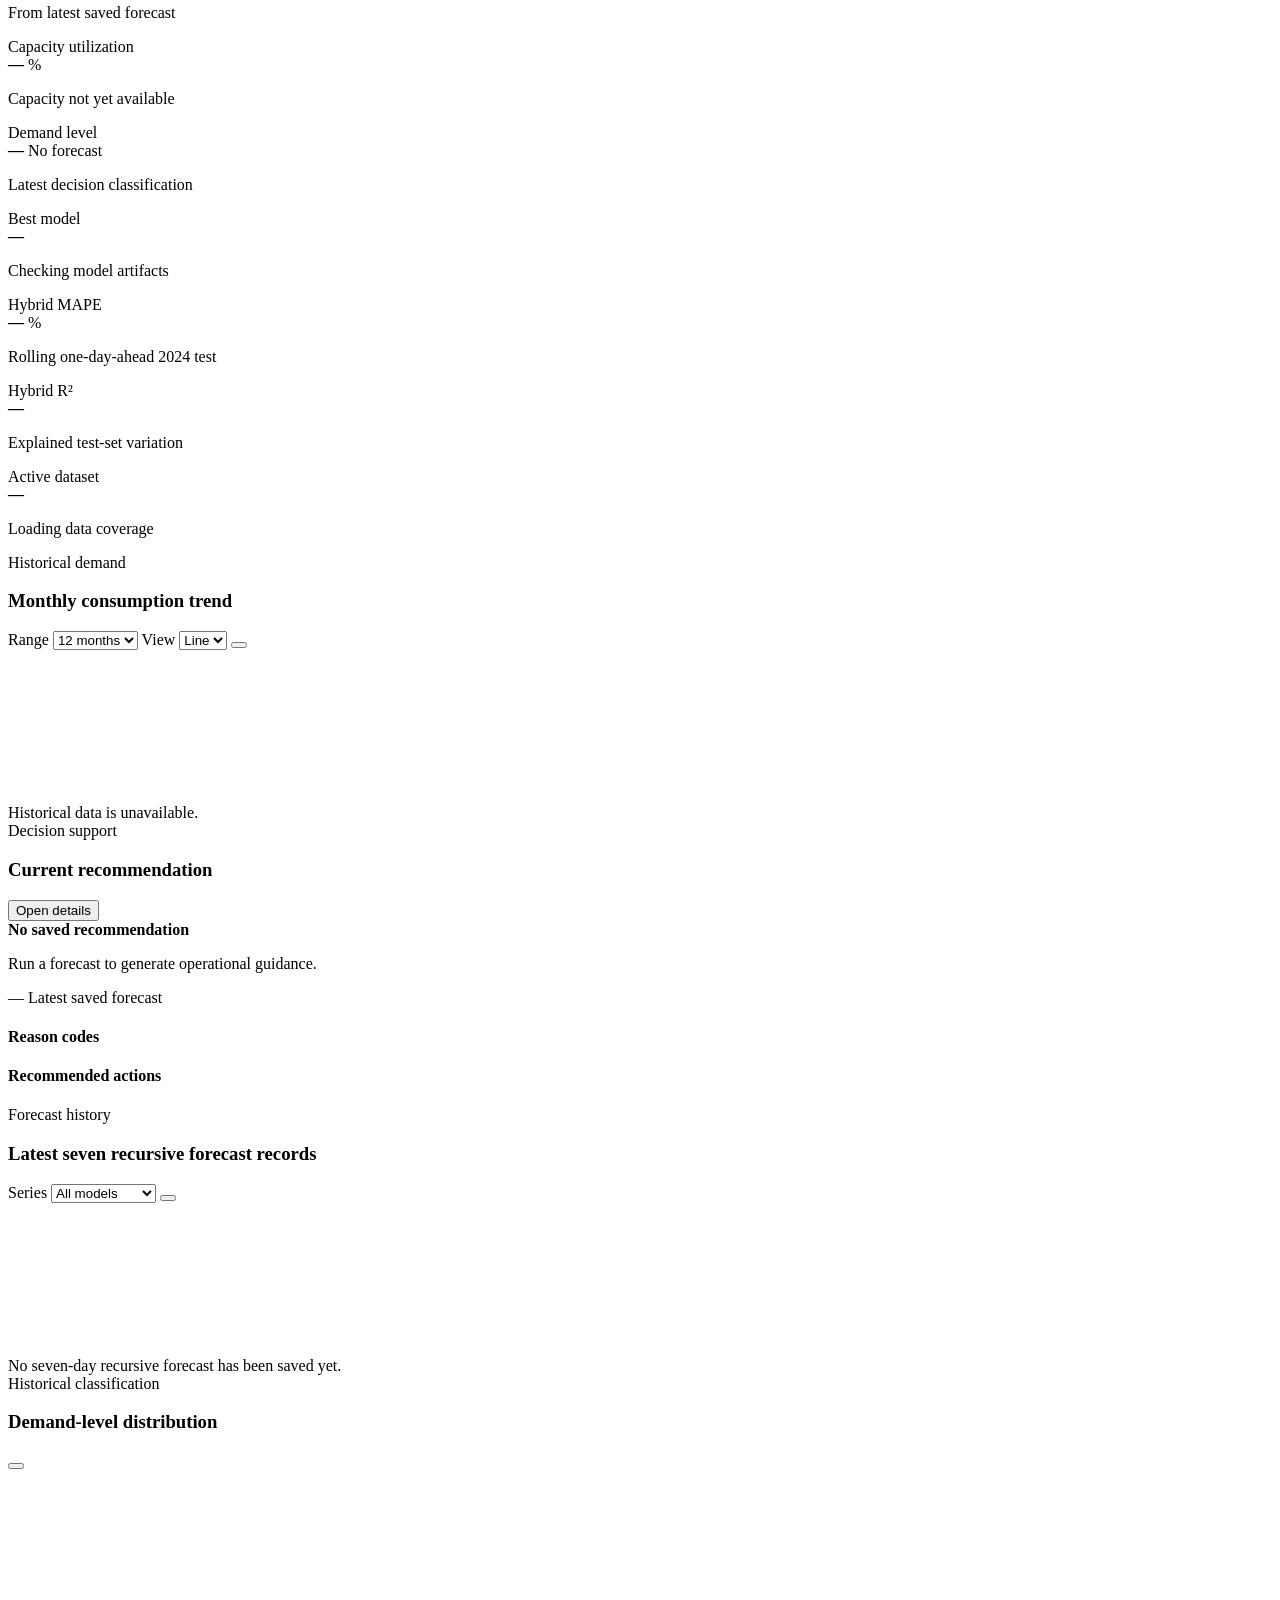
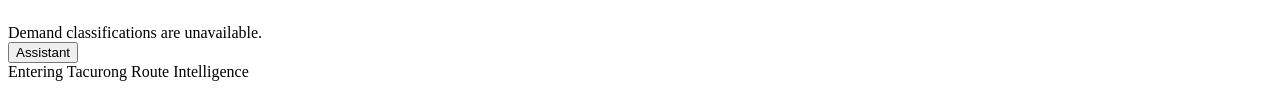
==== commit 4a55a439: "Add files via upload" ====
--- a/public/index.html
+++ b/public/index.html
@@ -7,21 +7,21 @@
 <meta content="WATTZAN electricity forecasting and decision-support dashboard for Sultan Kudarat, Philippines." name="description"/>
 <title>WATTZAN Operations Dashboard</title>
 <link href="/assets/wattzan-logo.jpg" rel="icon" type="image/jpeg"/>
-<link href="/styles.css" rel="stylesheet"/>
-<script defer="" src="/dependency-loader.js?v=16.1.0"></script>
+<link href="/styles.css?v=16.2.7" rel="stylesheet"/>
+<script defer="" src="/dependency-loader.js?v=16.2.7"></script>
 </head>
 <body>
 <div aria-hidden="true" class="ambient-orbits">
-  <span class="ambient-orbit orbit-one"><i></i></span>
-  <span class="ambient-orbit orbit-two"><i></i></span>
-  <span class="ambient-orbit orbit-three"><i></i></span>
+<span class="ambient-orbit orbit-one"><i></i></span>
+<span class="ambient-orbit orbit-two"><i></i></span>
+<span class="ambient-orbit orbit-three"><i></i></span>
 </div>
 <a class="skip-link" href="#main-content">Skip to dashboard content</a>
 <div class="app-shell">
 <aside aria-label="Primary navigation" class="sidebar" id="sidebar">
-<!-- PLACEHOLDER BRANDING: replace this block when the final logo is available. -->
+<!-- WATTZAN project branding -->
 <div class="brand-block">
-<img alt="WATTZAN logo" class="brand-mark" src="/assets/wattzan-logo.jpg"/>
+<img alt="WATTZAN project logo" class="brand-mark" src="/assets/wattzan-logo.jpg"/>
 <div>
 <div class="brand-name">WATTZAN</div>
 </div>
@@ -45,6 +45,10 @@
 <button class="nav-subitem" data-page-target="long-term-forecast" type="button">
 <i aria-hidden="true" data-lucide="calendar-range"></i>
 <span>Long-term Forecast</span>
+</button>
+<button class="nav-subitem" data-page-target="tacurong-routes" type="button">
+<i aria-hidden="true" data-lucide="waypoints"></i>
+<span>Tacurong Route Intelligence</span>
 </button>
 <button class="nav-subitem" data-page-target="forecast-history" type="button">
 <i aria-hidden="true" data-lucide="history"></i>
@@ -124,12 +128,12 @@
 </div>
 </div>
 </header>
-<div aria-live="polite" aria-atomic="true" class="forecast-progress-shell" hidden id="forecast-progress-shell" role="status">
-  <div class="forecast-progress-copy">
-    <span class="forecast-progress-icon"><i aria-hidden="true" data-lucide="activity"></i></span>
-    <div><strong id="forecast-progress-title">Running forecast</strong><span id="forecast-progress-label">Preparing the forecast workflow…</span></div>
-  </div>
-  <div aria-hidden="true" class="forecast-progress-track"><span class="forecast-progress-bar"></span></div>
+<div aria-atomic="true" aria-live="polite" class="forecast-progress-shell" hidden="" id="forecast-progress-shell" role="status">
+<div class="forecast-progress-copy">
+<span class="forecast-progress-icon"><i aria-hidden="true" data-lucide="activity"></i></span>
+<div><strong id="forecast-progress-title">Running forecast</strong><span id="forecast-progress-label">Preparing the forecast workflow…</span></div>
+</div>
+<div aria-hidden="true" class="forecast-progress-track"><span class="forecast-progress-bar"></span></div>
 </div>
 <main class="main-content" id="main-content" tabindex="-1">
 <div class="global-error hidden" id="global-error" role="alert">
@@ -148,10 +152,7 @@
 <h2 id="overview-heading">System overview</h2>
 <p class="page-description">Forecast readiness, recent historical demand, model accuracy, and the latest saved recommendation.</p>
 </div>
-<button class="button secondary" data-refresh-page="overview" type="button">
-<i aria-hidden="true" data-lucide="refresh-cw"></i>
-              Refresh overview
-            </button>
+<div class="page-heading-actions"><button class="button secondary" data-refresh-page="overview" type="button"><i aria-hidden="true" data-lucide="refresh-cw"></i>Refresh</button></div>
 </div>
 <article aria-labelledby="overview-map-title" class="panel overview-map-panel">
 <div class="panel-header overview-map-header">
@@ -193,11 +194,18 @@
 <div><dt>Supply system</dt><dd id="overview-map-popup-supply">—</dd></div>
 <div><dt>Hybrid test MAPE</dt><dd id="overview-map-popup-mape">—</dd></div>
 <div><dt>Consumption rank</dt><dd id="overview-map-popup-rank">—</dd></div>
+<div><dt>Data status</dt><dd id="overview-map-popup-data-status">—</dd></div>
 </dl>
+<div class="overview-popup-actions">
 <button class="button primary full-width" id="overview-map-open-forecast" type="button">
 <i aria-hidden="true" data-lucide="line-chart"></i>
                   Forecast this municipality
                 </button>
+<button class="button route-explore-button full-width hidden" id="overview-map-explore-routes" type="button">
+<i aria-hidden="true" data-lucide="zoom-in"></i>
+                  Zoom into Tacurong routes
+                </button>
+</div>
 </aside>
 <div aria-label="Consumption color scale" class="overview-map-legend">
 <div class="overview-map-legend-row"><span>Lower consumption</span><span>Higher consumption</span></div>
@@ -206,7 +214,7 @@
 </div>
 <div class="panel-state hidden overview-map-empty" id="overview-map-empty">Municipality electricity data is unavailable.</div>
 </div>
-<p class="overview-map-source">Boundary geometry: 2023 PSGC-based Philippine administrative boundaries. Consumption values come from the active WATTZAN municipality dataset.</p>
+<p class="overview-map-source" id="overview-map-source">Boundary geometry: 2023 PSGC-based Philippine administrative boundaries. 2020–2024 values come from the active WATTZAN municipality dataset; 2016–2019 are planning backcasts and 2025–2026 are planning trend forecasts on the same municipality-series scale.</p>
 </article>
 <div aria-live="polite" class="metric-grid overview-metrics">
 <article class="metric-card key-card overview-stability-card">
@@ -360,10 +368,10 @@
 <h2 id="forecast-heading">Short-term electricity forecast</h2>
 <p class="page-description">Select a municipality, automatically fetch date-matched weather, or review and edit the inputs before running one-day or seven-day forecasts.</p>
 </div>
-<div aria-label="Forecast form mode" class="segmented-control" role="group">
+<div class="page-heading-actions"><div aria-label="Forecast form mode" class="segmented-control" role="group">
 <button class="segment active" data-forecast-mode="one-day" type="button">One day</button>
 <button class="segment" data-forecast-mode="seven-day" type="button">Seven days</button>
-</div>
+</div></div>
 </div>
 <article aria-labelledby="shortterm-location-title" class="panel shortterm-location-panel">
 <div class="panel-header shortterm-location-header">
@@ -395,13 +403,26 @@
 <div><dt>Population input</dt><dd id="shortterm-population-source">Loaded after selection</dd></div>
 </dl>
 <div class="weather-automation-actions">
-<button class="button secondary full-width" disabled="" id="shortterm-fetch-weather-button" type="button"><i aria-hidden="true" data-lucide="cloud-download"></i>Fetch weather inputs</button>
-<button class="button primary full-width" disabled="" id="shortterm-fetch-run-button" type="button"><i aria-hidden="true" data-lucide="cloud-lightning"></i><span>Fetch weather &amp; run one-day forecast</span></button>
+<button class="button secondary full-width" disabled="" id="shortterm-fetch-weather-button" type="button"><i aria-hidden="true" data-lucide="cloud-download"></i>Weather only</button>
+<button class="button primary full-width" disabled="" id="shortterm-fetch-run-button" type="button"><i aria-hidden="true" data-lucide="cloud-lightning"></i><span>Auto-fill &amp; Forecast</span></button>
 </div>
 <p class="form-status" id="shortterm-automation-status" role="status">Place a pin or select a municipality marker first.</p>
 <p class="automation-limit-note">Available capacity remains optional because it is an operational utility input and cannot be obtained from a weather service.</p>
 </aside>
 </div>
+</article>
+<article class="panel weather-visual-panel" id="shortterm-weather-visuals">
+<div class="panel-header">
+<div><span class="panel-label">Weather inputs</span><h3>Weather variables used by the forecast</h3><p class="panel-description">Every weather input is visualized after weather is fetched or a forecast is run. A one-day forecast uses labeled value bars so every reading is visible immediately; multi-day forecasts use time-series charts.</p></div>
+<span class="status-badge neutral" id="shortterm-weather-chart-status">Awaiting weather</span>
+</div>
+<div class="weather-chart-grid">
+<div class="weather-chart-card"><h4>Temperature &amp; heat index</h4><div class="chart-container"><canvas aria-label="Short-term temperature and heat index chart" id="shortterm-weather-temperature-chart"></canvas></div></div>
+<div class="weather-chart-card"><h4>Humidity &amp; cloud cover</h4><div class="chart-container"><canvas aria-label="Short-term humidity and cloud cover chart" id="shortterm-weather-atmosphere-chart"></canvas></div></div>
+<div class="weather-chart-card"><h4>Rainfall</h4><div class="chart-container"><canvas aria-label="Short-term rainfall chart" id="shortterm-weather-rainfall-chart"></canvas></div></div>
+<div class="weather-chart-card"><h4>Wind speed</h4><div class="chart-container"><canvas aria-label="Short-term wind speed chart" id="shortterm-weather-wind-chart"></canvas></div></div>
+</div>
+<div class="panel-state" id="shortterm-weather-chart-empty">Fetch date-matched weather to populate all eight weather-variable charts.</div>
 </article>
 <div class="forecast-layout">
 <article class="panel form-panel" id="one-day-form-panel">
@@ -461,7 +482,7 @@
 </label>
 </div>
 <div class="form-actions">
-<button class="button primary" id="run-one-day-button" type="submit"><i aria-hidden="true" data-lucide="play"></i>Run one-day forecast</button>
+<button class="button primary" id="run-one-day-button" type="submit"><i aria-hidden="true" data-lucide="play"></i>Run Forecast</button>
 <p class="form-status" id="one-day-form-status" role="status"></p>
 </div>
 </form>
@@ -490,7 +511,7 @@
 </table>
 </div>
 <div class="form-actions">
-<button class="button primary" id="run-seven-day-button" type="submit"><i aria-hidden="true" data-lucide="play"></i>Run seven-day forecast</button>
+<button class="button primary" id="run-seven-day-button" type="submit"><i aria-hidden="true" data-lucide="play"></i>Run Forecast</button>
 <p class="form-status" id="seven-day-form-status" role="status"></p>
 </div>
 </form>
@@ -545,12 +566,9 @@
 <div>
 <p class="section-kicker">Municipality planning scenario</p>
 <h2 id="longterm-heading">Long-term electricity forecast</h2>
-<p class="page-description">Pin a location in Sultan Kudarat, confirm the municipality, and generate a one-to-ten-year electricity planning projection with scenario ranges.</p>
-</div>
-<button class="button secondary" data-refresh-page="long-term-forecast" type="button">
-<i aria-hidden="true" data-lucide="refresh-cw"></i>
-              Refresh source data
-            </button>
+<p class="page-description">Pin a location in Sultan Kudarat, confirm the municipality, and generate a one-to-ten-year electricity planning projection that combines long-run demand trends with recurring monthly seasonal behavior.</p>
+</div>
+<div class="page-heading-actions"><button class="button secondary" data-refresh-page="long-term-forecast" type="button"><i aria-hidden="true" data-lucide="refresh-cw"></i>Refresh inputs</button></div>
 </div>
 <div class="long-term-layout">
 <article class="panel map-panel">
@@ -591,7 +609,7 @@
 <span class="panel-label">Projection assumptions</span>
 <h3>Configure the planning horizon</h3>
 </div>
-<button class="text-button" id="longterm-reset-form" type="button">Reset assumptions</button>
+<button class="text-button" id="longterm-reset-form" type="button">Reset</button>
 </div>
 <form id="longterm-form" novalidate="">
 <div class="form-grid">
@@ -642,13 +660,10 @@
 </div>
 <div class="projection-method-box">
 <strong>How location affects this projection</strong>
-<p>The projection begins from the selected municipality’s 2020–2024 research history. Tacurong City is anchored to original SUKELCO annual electricity and consumer totals; other municipality-day series remain modeled research records. Population share remains a planning context indicator, while future energy scenarios use the municipality’s latest annual load as their base.</p>
+<p>The projection begins from the selected municipality’s own 2020–2024 WATTZAN electricity history. Future energy scenarios combine the selected demand/climate/efficiency assumptions with the municipality’s population-growth difference relative to the province, then distribute each annual total through the municipality’s recurring 2020–2024 monthly demand profile. Annual totals remain consistent while month-to-month movement is retained.</p>
 </div>
 <div class="form-actions">
-<button class="button primary" disabled="" id="run-longterm-button" type="submit">
-<i aria-hidden="true" data-lucide="play"></i>
-                    Run long-term projection
-                  </button>
+<button class="button primary" disabled="" id="run-longterm-button" type="submit"><i aria-hidden="true" data-lucide="play"></i>Run Projection</button>
 <p class="form-status" id="longterm-form-status" role="status">Place a pin to enable the projection.</p>
 </div>
 </form>
@@ -663,25 +678,34 @@
 <span class="status-badge elevated">Scenario projection</span>
 </div>
 <div class="metric-grid long-term-metrics">
-<article class="metric-card key-card"><div class="metric-header"><span>Base-year municipal energy</span><i aria-hidden="true" data-lucide="zap"></i></div><strong class="metric-value" id="longterm-base-energy">—</strong><span class="metric-unit">GWh/year</span><p class="metric-footnote">Latest municipality history from the active research dataset</p></article>
+<article class="metric-card key-card"><div class="metric-header"><span>Base-year municipal energy</span><i aria-hidden="true" data-lucide="zap"></i></div><strong class="metric-value" id="longterm-base-energy">—</strong><span class="metric-unit">GWh/year</span><p class="metric-footnote">Latest synthetic municipality history from the active dataset</p></article>
 <article class="metric-card"><div class="metric-header"><span>Final-year projected energy</span><i aria-hidden="true" data-lucide="trending-up"></i></div><strong class="metric-value" id="longterm-final-energy">—</strong><span class="metric-unit">GWh/year</span><p class="metric-footnote" id="longterm-final-year-note">—</p></article>
 <article class="metric-card"><div class="metric-header"><span>Net annual growth</span><i aria-hidden="true" data-lucide="percent"></i></div><strong class="metric-value" id="longterm-net-growth">—</strong><span class="metric-unit">%</span><p class="metric-footnote">Demand + climate − efficiency</p></article>
 <article class="metric-card"><div class="metric-header"><span>Final estimated peak</span><i aria-hidden="true" data-lucide="gauge"></i></div><strong class="metric-value" id="longterm-final-peak">—</strong><span class="metric-unit">MW</span><p class="metric-footnote">Planning estimate from annual load factor</p></article>
 <article class="metric-card"><div class="metric-header"><span>Required capacity</span><i aria-hidden="true" data-lucide="battery-charging"></i></div><strong class="metric-value" id="longterm-required-capacity">—</strong><span class="metric-unit">MW</span><p class="metric-footnote">Includes selected reserve margin</p></article>
 <article class="metric-card"><div class="metric-header"><span>Cumulative energy</span><i aria-hidden="true" data-lucide="sigma"></i></div><strong class="metric-value" id="longterm-cumulative-energy">—</strong><span class="metric-unit">GWh</span><p class="metric-footnote">Base scenario across the selected horizon</p></article>
 </div>
+<article class="panel weather-visual-panel longterm-weather-panel">
+<div class="panel-header"><div><span class="panel-label">Climate planning context</span><h3>Projected weather variables</h3><p class="panel-description">All eight WATTZAN weather inputs are shown month by month. Future values combine the existing planning trend with each municipality’s recurring 2020–2024 monthly climatology; they remain planning projections, not deterministic long-range weather forecasts.</p></div><span class="status-badge elevated">Planning projection</span></div>
+<div class="weather-chart-grid">
+<div class="weather-chart-card"><h4>Temperature &amp; heat index</h4><div class="chart-container"><canvas aria-label="Long-term temperature and heat index projection" id="longterm-weather-temperature-chart"></canvas></div></div>
+<div class="weather-chart-card"><h4>Humidity &amp; cloud cover</h4><div class="chart-container"><canvas aria-label="Long-term humidity and cloud cover projection" id="longterm-weather-atmosphere-chart"></canvas></div></div>
+<div class="weather-chart-card"><h4>Monthly rainfall</h4><div class="chart-container"><canvas aria-label="Long-term rainfall projection" id="longterm-weather-rainfall-chart"></canvas></div></div>
+<div class="weather-chart-card"><h4>Mean wind speed</h4><div class="chart-container"><canvas aria-label="Long-term wind speed projection" id="longterm-weather-wind-chart"></canvas></div></div>
+</div>
+</article>
 <div class="dashboard-grid two-thirds-grid">
 <article class="panel chart-panel">
 <div class="panel-header">
-<div><span class="panel-label">Scenario range</span><h3>Annual energy projection</h3></div>
+<div><span class="panel-label">Scenario range</span><h3>Trend + seasonal energy projection</h3></div>
 <div class="chart-toolbar">
 <label class="compact-control">View
-                      <select id="longterm-energy-chart-type"><option value="line">Line</option><option value="bar">Bar</option></select>
-</label>
-<button aria-label="Reset annual energy chart" class="icon-button" data-reset-chart="longterm-energy-chart" type="button"><i aria-hidden="true" data-lucide="scan"></i></button>
-</div>
-</div>
-<div class="chart-container large"><canvas aria-label="Long-term annual energy scenario chart" id="longterm-energy-chart"></canvas></div>
+                      <select id="longterm-energy-chart-type"><option value="line">Seasonal monthly line</option><option value="bar">Annual scenario bars</option></select>
+</label>
+<button aria-label="Reset long-term energy chart" class="icon-button" data-reset-chart="longterm-energy-chart" type="button"><i aria-hidden="true" data-lucide="scan"></i></button>
+</div>
+</div>
+<div class="chart-container large"><canvas aria-label="Long-term trend and seasonal energy scenario chart" id="longterm-energy-chart"></canvas></div>
 </article>
 <article class="panel chart-panel">
 <div class="panel-header">
@@ -694,14 +718,14 @@
 <div class="dashboard-grid equal-grid">
 <article class="panel chart-panel">
 <div class="panel-header">
-<div><span class="panel-label">Capacity planning</span><h3>Peak demand and required capacity</h3></div>
+<div><span class="panel-label">Capacity planning</span><h3>Seasonal peak demand and required capacity</h3></div>
 <button aria-label="Reset capacity chart" class="icon-button" data-reset-chart="longterm-capacity-chart" type="button"><i aria-hidden="true" data-lucide="scan"></i></button>
 </div>
 <div class="chart-container"><canvas aria-label="Projected peak demand and required capacity chart" id="longterm-capacity-chart"></canvas></div>
 </article>
 <article class="panel chart-panel">
 <div class="panel-header">
-<div><span class="panel-label">Seasonality</span><h3>Monthly energy profile</h3></div>
+<div><span class="panel-label">Seasonality</span><h3>Recurring monthly demand profile</h3></div>
 <button aria-label="Reset monthly profile chart" class="icon-button" data-reset-chart="longterm-monthly-chart" type="button"><i aria-hidden="true" data-lucide="scan"></i></button>
 </div>
 <div class="chart-container"><canvas aria-label="Monthly energy profile chart" id="longterm-monthly-chart"></canvas></div>
@@ -722,16 +746,65 @@
 <div class="notice-grid">
 <div class="notice-box">
 <strong>Reference population source</strong>
-<span>The active research dataset now uses original SUKELCO Tacurong City annual electricity and consumer ledger totals as hard calibration anchors for 2020–2024. Tacurong daily values are derived allocations because the supplied ledgers are annual/route aggregates, while the other municipality-day histories and weather variables remain modeled research data. Official daily meter and weather records are still required before operational deployment.</span>
-</div>
-</div>
-</div>
+<span>The municipality histories are research-grade synthetic records calibrated to official population and aggregate electricity anchors. Replace them with official municipal meter and weather records before operational deployment.</span>
+</div>
+</div>
+</div>
+</section>
+<!-- TACURONG ROUTE INTELLIGENCE -->
+<section aria-labelledby="routes-heading" class="page-section tacurong-routes-page" data-page="tacurong-routes" hidden="">
+<div class="page-heading-row route-page-heading">
+<div><p class="section-kicker">Tacurong City distribution planning</p><h2 id="routes-heading">Tacurong Route Intelligence</h2><p class="page-description">Explore the supplied SUKELCO Tacurong route ledgers, route-level electricity projections through 2034, household-equivalent consumption estimates, and city-scale weather planning variables.</p></div>
+<div class="page-heading-actions"><div class="route-source-badges"><span class="status-badge normal">SUKELCO ledger history</span><span class="status-badge elevated">2034 planning forecast</span></div></div>
+</div>
+<div aria-label="Tacurong route workflow" class="guided-workflow"><div><span>1</span><strong>Select a route</strong><small>Choose from the list or click a route corridor.</small></div><div><span>2</span><strong>Review history</strong><small>See the latest ledger value and route location.</small></div><div><span>3</span><strong>Run forecast</strong><small>Click Forecast Route to calculate the 2034 outlook.</small></div><div><span>4</span><strong>Review results</strong><small>Inspect electricity, household-equivalent, and weather charts.</small></div></div>
+<div class="metric-grid route-summary-metrics">
+<article class="metric-card key-card"><div class="metric-header"><span>Active latest-ledger routes</span><i aria-hidden="true" data-lucide="waypoints"></i></div><strong class="metric-value" id="routes-active-count">—</strong><span class="metric-unit">routes</span><p class="metric-footnote">Routes present in the latest supplied history ledger</p></article>
+<article class="metric-card"><div class="metric-header"><span>Latest ledger total</span><i aria-hidden="true" data-lucide="zap"></i></div><strong class="metric-value" id="routes-latest-total">—</strong><span class="metric-unit">GWh</span><p class="metric-footnote" id="routes-latest-year-note">—</p></article>
+<article class="metric-card"><div class="metric-header"><span>Consumer-month estimate</span><i aria-hidden="true" data-lucide="house-plug"></i></div><strong class="metric-value" id="routes-latest-household">—</strong><span class="metric-unit">kWh / entry</span><p class="metric-footnote">Household-equivalent planning metric; not unique annual households</p></article>
+<article class="metric-card"><div class="metric-header"><span>Route history span</span><i aria-hidden="true" data-lucide="chart-spline"></i></div><strong class="metric-value" id="routes-history-span">—</strong><span class="metric-unit">ledger period</span><p class="metric-footnote">Supplied Tacurong route-history coverage</p></article>
+</div>
+<div class="dashboard-grid route-map-layout">
+<article class="panel route-map-panel">
+<div class="panel-header route-map-header"><div><span class="panel-label">Interactive Tacurong grid map</span><h3>Street-aligned electricity distribution network</h3><p class="panel-description">A utility-map style planning overlay is drawn over Tacurong's street network: shared corridors appear as stronger trunks/feeders while route-specific branches follow local roads. Select a route from the map or route list, then run its forecast.</p></div><div class="chart-toolbar"><label class="compact-control">Map year<select id="route-map-year"></select></label><button aria-label="Reset Tacurong route map" class="icon-button" id="route-map-reset" type="button"><i aria-hidden="true" data-lucide="locate-fixed"></i></button></div></div>
+<div class="tacurong-route-map-shell"><div aria-label="Interactive map of Tacurong City electricity routes" class="tacurong-route-map" id="tacurong-route-map" role="application"></div><div class="route-network-key" aria-label="Electricity grid legend"><strong>Electricity Distribution Grid</strong><span><i class="grid-key-line grid-key-primary"></i>Main trunk</span><span><i class="grid-key-line grid-key-feeder"></i>Feeder</span><span><i class="grid-key-line grid-key-distribution"></i>Distribution</span><span><i class="grid-key-line grid-key-local"></i>Local branch</span><small>Planning hierarchy — not measured voltage</small></div><div class="route-map-hud"><span><i aria-hidden="true" data-lucide="mouse-pointer-2"></i>Click a route branch</span><span id="route-road-status"><i aria-hidden="true" data-lucide="route"></i>Building street-aligned grid</span></div></div>
+<div class="route-map-legend" id="route-map-legend"></div>
+</article>
+<aside class="panel route-inspector-panel"><div class="panel-header"><div><span class="panel-label">Route workflow</span><h3 id="route-selected-title">Select a route first</h3><p class="panel-description">Choose one Tacurong route, review its latest ledger value, then run its planning forecast.</p></div></div><label class="field route-select-field">Route<select aria-label="Select Tacurong electricity route" id="route-select"></select></label><dl class="route-detail-list route-history-details">
+<div><dt>Route number</dt><dd id="route-detail-number">—</dd></div>
+<div><dt>Latest route name</dt><dd id="route-detail-name">—</dd></div>
+<div><dt>Observed years</dt><dd id="route-detail-observed">—</dd></div>
+<div><dt>Latest kWh</dt><dd id="route-detail-latest-kwh">—</dd></div>
+<div><dt>Latest household-equivalent</dt><dd id="route-detail-latest-household">—</dd></div>
+</dl><div class="route-forecast-actions">
+<button class="button primary full-width" disabled="" id="route-forecast-button" type="button"><i aria-hidden="true" data-lucide="sparkles"></i><span>Forecast Route</span></button>
+<button class="button secondary full-width" disabled="" id="route-clear-selection" type="button"><i aria-hidden="true" data-lucide="x"></i>Clear selection</button>
+</div><div aria-live="polite" class="route-forecast-status" id="route-forecast-status">Select a route to enable forecasting.</div><div class="route-forecast-summary hidden" id="route-forecast-summary">
+<div><span>Stabilized annual growth</span><strong id="route-detail-growth">—</strong></div>
+<div><span>2034 route electricity</span><strong id="route-detail-2034-kwh">—</strong></div>
+<div><span>2034 household-equivalent</span><strong id="route-detail-2034-household">—</strong></div>
+</div><div class="notice-box route-method-note hidden" id="route-method-note"><strong>Forecast method</strong><span id="route-methodology-note">Annual route trend is stabilized against Tacurong history, then monthly values follow Tacurong’s recurring WATTZAN 2020–2024 seasonal demand profile.</span></div></aside>
+</div>
+<article class="panel route-forecast-empty" id="route-forecast-empty"><div class="route-empty-icon"><i aria-hidden="true" data-lucide="chart-spline"></i></div><div><strong>No route forecast yet</strong><p>Select a route above, then click <b>Forecast Route</b>. Results will appear here after a short analysis.</p></div></article><div class="route-forecast-results hidden" id="route-forecast-results"><div class="dashboard-grid equal-grid route-chart-grid">
+<article class="panel chart-panel"><div class="panel-header"><div><span class="panel-label">Route electricity</span><h3>Monthly trend + seasonal consumption</h3></div><button aria-label="Reset route consumption chart" class="icon-button" data-reset-chart="route-consumption-chart" type="button"><i aria-hidden="true" data-lucide="scan"></i></button></div><div class="chart-container large"><canvas aria-label="Route historical and forecast electricity consumption" id="route-consumption-chart"></canvas></div></article>
+<article class="panel chart-panel"><div class="panel-header"><div><span class="panel-label">Household-equivalent estimate</span><h3>Seasonal electricity per consumer-month</h3></div><button aria-label="Reset route household chart" class="icon-button" data-reset-chart="route-household-chart" type="button"><i aria-hidden="true" data-lucide="scan"></i></button></div><div class="chart-container large"><canvas aria-label="Route estimated per consumer month electricity consumption" id="route-household-chart"></canvas></div></article>
+</div><article class="panel weather-visual-panel route-weather-panel">
+<div class="panel-header"><div><span class="panel-label">Tacurong climate context</span><h3>Seasonal weather variables through 2034</h3><p class="panel-description">Route ledgers do not include route-specific weather stations, so each route uses Tacurong City climate context. Future weather combines the planning trend with recurring monthly climatology across all eight WATTZAN weather variables.</p></div><span class="status-badge elevated">City-scale weather</span></div>
+<div class="weather-chart-grid">
+<div class="weather-chart-card"><h4>Temperature &amp; heat index</h4><div class="chart-container"><canvas aria-label="Tacurong route temperature projection" id="route-weather-temperature-chart"></canvas></div></div>
+<div class="weather-chart-card"><h4>Humidity &amp; cloud cover</h4><div class="chart-container"><canvas aria-label="Tacurong route atmosphere projection" id="route-weather-atmosphere-chart"></canvas></div></div>
+<div class="weather-chart-card"><h4>Monthly rainfall</h4><div class="chart-container"><canvas aria-label="Tacurong route rainfall projection" id="route-weather-rainfall-chart"></canvas></div></div>
+<div class="weather-chart-card"><h4>Mean wind speed</h4><div class="chart-container"><canvas aria-label="Tacurong route wind projection" id="route-weather-wind-chart"></canvas></div></div>
+</div>
+</article></div>
+<article class="panel route-table-panel"><div class="panel-header"><div><span class="panel-label">Route comparison</span><h3>Ledger and planning table</h3></div><div class="chart-toolbar"><label class="compact-control">Table year<select id="route-table-year"></select></label><button class="button secondary small" id="route-export-button" type="button"><i aria-hidden="true" data-lucide="download"></i>Export CSV</button></div></div><div class="table-wrapper"><table class="data-table"><thead><tr><th>Route</th><th>Name</th><th>Status</th><th>Electricity kWh</th><th>Consumer entries</th><th>kWh / consumer-month</th><th>Forecast growth</th></tr></thead><tbody id="route-results-body"></tbody></table></div></article>
+<div class="notice-grid"><div class="notice-box"><strong>Research integrity</strong><span>The route ledger and the current municipality model dataset use different aggregate scales and are intentionally not merged. Route projections are a dedicated Tacurong planning analysis. Monthly route history shown in the charts is a seasonal reconstruction of the annual SUKELCO ledger using Tacurong’s WATTZAN monthly demand profile, not observed monthly route metering. The grid overlay and highlighted route corridors are street-aligned planning representations, not verified SUKELCO conductor GIS or measured voltage classes.</span></div></div>
 </section>
 <!-- DATA MANAGEMENT -->
 <section aria-labelledby="data-heading" class="page-section" data-page="data-management" hidden="">
 <div class="page-heading-row">
 <div><p class="section-kicker">Dataset governance</p><h2 id="data-heading">Data management</h2><p class="page-description">Validate CSV structure before saving it, review quality issues, and inspect the active historical dataset.</p></div>
-<button class="button secondary" data-refresh-page="data-management" type="button"><i aria-hidden="true" data-lucide="refresh-cw"></i>Refresh data</button>
+<div class="page-heading-actions"><button class="button secondary" data-refresh-page="data-management" type="button"><i aria-hidden="true" data-lucide="refresh-cw"></i>Refresh</button></div>
 </div>
 <div class="dashboard-grid equal-grid">
 <article class="panel upload-panel">
@@ -756,7 +829,7 @@
 <div class="upload-result hidden" id="upload-result">
 <div><span>Dataset ID</span><strong id="uploaded-dataset-id">—</strong></div>
 <div><span>Stored rows</span><strong id="uploaded-row-count">—</strong></div>
-<button class="button primary small" id="activate-uploaded-dataset" type="button">Activate this dataset</button>
+<button class="button primary small" id="activate-uploaded-dataset" type="button">Activate dataset</button>
 </div>
 </article>
 <article class="panel active-dataset-panel">
@@ -795,7 +868,7 @@
 </section>
 <!-- MODEL PERFORMANCE -->
 <section aria-labelledby="performance-heading" class="page-section" data-page="model-performance" hidden="">
-<div class="page-heading-row"><div><p class="section-kicker">Validation evidence</p><h2 id="performance-heading">Model performance</h2><p class="page-description">Untouched 2024 test results, monthly diagnostics, statistical comparisons, peak-demand estimation, and provisional recommendation metrics.</p></div><button class="button secondary" data-refresh-page="model-performance" type="button"><i aria-hidden="true" data-lucide="refresh-cw"></i>Refresh metrics</button></div>
+<div class="page-heading-row"><div><p class="section-kicker">Validation evidence</p><h2 id="performance-heading">Model performance</h2><p class="page-description">Untouched 2024 test results, monthly diagnostics, statistical comparisons, peak-demand estimation, and provisional recommendation metrics.</p></div><div class="page-heading-actions"><button class="button secondary" data-refresh-page="model-performance" type="button"><i aria-hidden="true" data-lucide="refresh-cw"></i>Refresh</button></div></div>
 <div class="metric-grid performance-summary">
 <article class="metric-card key-card"><div class="metric-header"><span>Best test model</span><i aria-hidden="true" data-lucide="trophy"></i></div><strong class="metric-value compact" id="performance-best-model">—</strong><p class="metric-footnote" id="performance-test-period">—</p></article>
 <article class="metric-card"><div class="metric-header"><span>Test rows</span><i aria-hidden="true" data-lucide="list-checks"></i></div><strong class="metric-value" id="performance-test-rows">—</strong></article>
@@ -823,7 +896,7 @@
 </section>
 <!-- RECOMMENDATIONS -->
 <section aria-labelledby="recommendations-heading" class="page-section" data-page="recommendations" hidden="">
-<div class="page-heading-row"><div><p class="section-kicker">Decision support</p><h2 id="recommendations-heading">Recommendations</h2><p class="page-description">Latest demand classification, explainable reason codes, recommended actions, and historical decision patterns.</p></div><button class="button secondary" data-refresh-page="recommendations" type="button"><i aria-hidden="true" data-lucide="refresh-cw"></i>Refresh recommendations</button></div>
+<div class="page-heading-row"><div><p class="section-kicker">Decision support</p><h2 id="recommendations-heading">Recommendations</h2><p class="page-description">Latest demand classification, explainable reason codes, recommended actions, and historical decision patterns.</p></div><div class="page-heading-actions"><button class="button secondary" data-refresh-page="recommendations" type="button"><i aria-hidden="true" data-lucide="refresh-cw"></i>Refresh</button></div></div>
 <div class="recommendation-highlight-grid">
 <article class="panel stability-hero-card">
 <div class="stability-hero-copy">
@@ -858,7 +931,6 @@
 <article class="panel chart-panel"><div class="panel-header"><div><span class="panel-label">Historical levels</span><h3>Recommendation history</h3></div><div class="chart-toolbar"><label class="compact-control">Range<select id="recommendations-history-range"><option value="30">Latest 30</option><option value="100">Latest 100</option><option value="all">All loaded</option></select></label><button aria-label="Reset recommendation chart" class="icon-button" data-reset-chart="recommendations-history-chart" type="button"><i aria-hidden="true" data-lucide="scan"></i></button></div></div><div class="chart-container"><canvas aria-label="Historical recommendation levels" id="recommendations-history-chart"></canvas></div><div class="panel-state hidden" id="recommendations-history-empty">No forecast history is available.</div></article>
 <article class="panel chart-panel"><div class="panel-header"><div><span class="panel-label">Operating margin</span><h3>Capacity utilization history</h3></div><button aria-label="Reset capacity chart" class="icon-button" data-reset-chart="recommendations-capacity-chart" type="button"><i aria-hidden="true" data-lucide="scan"></i></button></div><div class="chart-container"><canvas aria-label="Historical capacity utilization" id="recommendations-capacity-chart"></canvas></div><div class="panel-state hidden" id="recommendations-capacity-empty">No capacity values are available in saved forecasts.</div></article>
 </div>
-
 <article class="panel assistant-embedded-panel" id="recommendations-assistant-panel">
 <div class="panel-header assistant-panel-header">
 <div>
@@ -880,22 +952,21 @@
 <div aria-live="polite" class="assistant-messages assistant-messages-embedded" id="recommendations-assistant-messages"></div>
 <form class="assistant-composer" id="recommendations-assistant-form">
 <label class="sr-only" for="recommendations-assistant-input">Ask WATTZAN Assistant</label>
-<textarea id="recommendations-assistant-input" maxlength="3000" placeholder="Ask about forecasts, recommendations, municipalities, metrics, or system limitations…" required rows="3"></textarea>
+<textarea id="recommendations-assistant-input" maxlength="3000" placeholder="Ask about forecasts, recommendations, municipalities, metrics, or system limitations…" required="" rows="3"></textarea>
 <div class="assistant-composer-actions">
 <span class="assistant-input-hint">Enter to send · Shift+Enter for a new line</span>
 <div>
-<button class="button secondary small" data-assistant-clear type="button">Clear chat</button>
+<button class="button secondary small" data-assistant-clear="" type="button">Clear chat</button>
 <button class="button primary" type="submit"><i aria-hidden="true" data-lucide="send"></i>Send question</button>
 </div>
 </div>
 </form>
 <p class="assistant-privacy-note"><i aria-hidden="true" data-lucide="shield-check"></i><span>The assistant API key stays in the backend. Your question and a compact dashboard snapshot are processed securely to generate the answer.</span></p>
 </article>
-
 </section>
 <!-- FORECAST HISTORY -->
 <section aria-labelledby="history-heading" class="page-section" data-page="forecast-history" hidden="">
-<div class="page-heading-row"><div><p class="section-kicker">Saved outputs</p><h2 id="history-heading">Forecast history</h2><p class="page-description">Filter, inspect, compare, and remove saved one-day and seven-day recursive forecast records.</p></div><button class="button secondary" data-refresh-page="forecast-history" type="button"><i aria-hidden="true" data-lucide="refresh-cw"></i>Refresh history</button></div>
+<div class="page-heading-row"><div><p class="section-kicker">Saved outputs</p><h2 id="history-heading">Forecast history</h2><p class="page-description">Filter, inspect, compare, and remove saved one-day and seven-day recursive forecast records.</p></div><div class="page-heading-actions"><button class="button secondary" data-refresh-page="forecast-history" type="button"><i aria-hidden="true" data-lucide="refresh-cw"></i>Refresh</button></div></div>
 <article class="panel filter-panel">
 <form class="filter-grid" id="history-filter-form">
 <label class="field">Start date<input name="start_date" type="date"/></label>
@@ -903,7 +974,7 @@
 <label class="field">Demand level<select name="demand_level"><option value="">All levels</option><option>NORMAL</option><option>ELEVATED</option><option>HIGH</option><option>CRITICAL</option></select></label>
 <label class="field">Forecast type<select name="forecast_type"><option value="">All types</option><option value="one_day_ahead">One day ahead</option><option value="seven_day_recursive">Seven day recursive</option></select></label>
 <label class="field">Sort by<select id="history-sort-select"><option value="created_desc">Newest created</option><option value="date_asc">Forecast date ascending</option><option value="date_desc">Forecast date descending</option><option value="prediction_desc">Highest consumption</option><option value="utilization_desc">Highest capacity utilization</option></select></label>
-<div class="filter-actions"><button class="button primary" type="submit"><i aria-hidden="true" data-lucide="filter"></i>Apply filters</button><button class="button secondary" id="reset-history-filters" type="button">Reset</button></div>
+<div class="filter-actions"><button class="button primary" type="submit"><i aria-hidden="true" data-lucide="filter"></i>Apply</button><button class="button secondary" id="reset-history-filters" type="button">Reset</button></div>
 </form>
 </article>
 <div class="dashboard-grid two-thirds-grid history-chart-grid">
@@ -918,7 +989,7 @@
 </section>
 <!-- SYSTEM HEALTH -->
 <section aria-labelledby="system-heading" class="page-section" data-page="system-information" hidden="">
-<div class="page-heading-row"><div><p class="section-kicker">Technical status</p><h2 id="system-heading">System health</h2><p class="page-description">Backend availability, database connectivity, loaded production artifacts, model readiness, and scientifically important limitations.</p></div><button class="button secondary" data-refresh-page="system-information" type="button"><i aria-hidden="true" data-lucide="refresh-cw"></i>Refresh system</button></div>
+<div class="page-heading-row"><div><p class="section-kicker">Technical status</p><h2 id="system-heading">System health</h2><p class="page-description">Backend availability, database connectivity, loaded production artifacts, model readiness, and scientifically important limitations.</p></div><div class="page-heading-actions"><button class="button secondary" data-refresh-page="system-information" type="button"><i aria-hidden="true" data-lucide="refresh-cw"></i>Refresh</button></div></div>
 <div class="metric-grid system-metrics">
 <article class="metric-card key-card"><div class="metric-header"><span>Application</span><i aria-hidden="true" data-lucide="server"></i></div><strong class="metric-value compact" id="system-app-name">—</strong><p class="metric-footnote" id="system-app-version">—</p></article>
 <article class="metric-card"><div class="metric-header"><span>Database</span><i aria-hidden="true" data-lucide="database"></i></div><strong class="metric-value compact" id="system-database-status">—</strong></article>
@@ -933,7 +1004,6 @@
 <article class="panel"><div class="panel-header"><div><span class="panel-label">Model chronology</span><h3>Training and evaluation periods</h3></div></div><dl class="timeline-list"><div><dt>Training</dt><dd id="system-training-period">—</dd></div><div><dt>Validation</dt><dd id="system-validation-period">—</dd></div><div><dt>Test</dt><dd id="system-test-period">—</dd></div></dl></article>
 <article class="panel"><div class="panel-header"><div><span class="panel-label">Loaded files</span><h3>Production artifacts</h3></div></div><ul class="artifact-list" id="system-loaded-files"></ul><div class="panel-state hidden" id="system-loaded-files-empty">No loaded artifact file names were reported.</div></article>
 </div>
-
 </section>
 <!-- ABOUT -->
 <section aria-labelledby="about-heading" class="page-section about-page" data-page="about" hidden="">
@@ -945,18 +1015,17 @@
 </div>
 <div class="about-heading-badge"><i aria-hidden="true" data-lucide="sparkles"></i><span>Research-built system</span></div>
 </div>
-
 <section aria-labelledby="about-project-title" class="about-hero panel">
 <div class="about-hero-copy">
 <div class="about-project-lockup">
-<div aria-hidden="true" class="about-project-mark"><img alt="WATTZAN logo" src="/assets/wattzan-logo.jpg"/></div>
+<div aria-hidden="true" class="about-project-mark"><img alt="" src="/assets/wattzan-logo.jpg"/></div>
 <div><span class="panel-label">Electricity intelligence platform</span><h3 id="about-project-title">WATTZAN</h3></div>
 </div>
 <p>WATTZAN combines municipality-aware Multiple Linear Regression, municipality-specific SARIMA correction, hybrid forecasting, peak-demand estimation, capacity analysis, and structured recommendations in one interactive research dashboard.</p>
 <div class="about-chip-row">
 <span><i aria-hidden="true" data-lucide="map-pinned"></i>12 municipalities and city</span>
 <span><i aria-hidden="true" data-lucide="brain-circuit"></i>Hybrid MLR–SARIMA</span>
-<span><i aria-hidden="true" data-lucide="calendar-range"></i>2020–2024 baseline</span>
+<span><i aria-hidden="true" data-lucide="calendar-range"></i>2016–2026 map context</span>
 </div>
 </div>
 <div aria-hidden="true" class="about-energy-visual">
@@ -967,14 +1036,19 @@
 <span class="about-energy-node node-one"></span><span class="about-energy-node node-two"></span><span class="about-energy-node node-three"></span>
 </div>
 </section>
-
 <div class="about-stat-strip">
 <article><strong>12</strong><span>Local model scopes</span></article>
 <article><strong>3</strong><span>Core forecast outputs</span></article>
 <article><strong>7-day</strong><span>Recursive outlook</span></article>
 <article><strong>1</strong><span>Unified decision dashboard</span></article>
 </div>
-
+<article class="panel about-mlr-panel">
+<div class="panel-header"><div><span class="panel-label">MLR transparency</span><h3>Municipality-substituted MLR equations</h3><p class="panel-description">WATTZAN trains one pooled municipality-aware MLR pipeline. The 12 entries below are the municipality-substituted forms/effective intercepts used to explain that pooled model—not 12 independently fitted production regressions.</p></div><span class="status-badge normal">12 local forms</span></div>
+<div class="about-mlr-layout">
+<div class="table-wrapper"><table class="data-table compact-table"><thead><tr><th>Municipality / city</th><th>Effective β₀</th><th>Equation</th></tr></thead><tbody id="about-mlr-models-body"></tbody></table></div>
+<aside class="mlr-equation-inspector"><span class="panel-label">Selected equation</span><h4 id="about-mlr-selected-title">Select a municipality</h4><pre id="about-mlr-equation">The full substituted MLR equation will appear here.</pre><p>The numerical slope coefficients are shared by the pooled trained pipeline; municipality/category encoding changes the substituted constant and categorical contribution.</p></aside>
+</div>
+</article>
 <div class="dashboard-grid equal-grid about-grid">
 <article class="panel about-card about-card-accent">
 <div class="about-card-icon"><i aria-hidden="true" data-lucide="target"></i></div>
@@ -987,7 +1061,6 @@
 <dl class="about-profile-list"><div><dt>Researcher</dt><dd>Zander Nathan Deatras</dd></div><div><dt>Role</dt><dd>Researcher and Developer</dd></div><div><dt>Institution</dt><dd>Tacurong City National High School</dd></div><div><dt>Coverage</dt><dd>Sultan Kudarat, Philippines</dd></div></dl></div>
 </article>
 </div>
-
 <article class="panel about-workflow-panel">
 <div class="panel-header"><div><span class="panel-label">System architecture</span><h3>From location selection to decision support</h3></div><span class="about-live-indicator"><i></i>Four-stage workflow</span></div>
 <ol class="about-process-list about-process-horizontal">
@@ -997,7 +1070,6 @@
 <li><span>4</span><div><strong>Interpret output</strong><p>Review demand level, stability, reasons, recommendations, and planning charts.</p></div></li>
 </ol>
 </article>
-
 <div class="dashboard-grid equal-grid about-grid">
 <article class="panel about-card ownership-card">
 <div class="about-card-icon"><i aria-hidden="true" data-lucide="school"></i></div>
@@ -1017,13 +1089,12 @@
 <div class="modal-header"><div><span class="panel-label">Forecast record</span><h2 id="forecast-detail-title">Forecast details</h2></div><button aria-label="Close forecast details" class="icon-button" id="close-forecast-modal" type="button"><i aria-hidden="true" data-lucide="x"></i></button></div>
 <div class="modal-body" id="forecast-detail-content"></div>
 </dialog>
-
 <button aria-controls="assistant-popover" aria-expanded="false" aria-label="Open WATTZAN Assistant" class="assistant-launcher" id="assistant-launcher" type="button">
 <i aria-hidden="true" data-lucide="bot-message-square"></i>
 <span class="assistant-launcher-label">Assistant</span>
 <span aria-hidden="true" class="assistant-launcher-dot" id="assistant-launcher-dot"></span>
 </button>
-<aside aria-label="WATTZAN Assistant chat" class="assistant-popover" hidden id="assistant-popover">
+<aside aria-label="WATTZAN Assistant chat" class="assistant-popover" hidden="" id="assistant-popover">
 <div class="assistant-popover-header">
 <div class="assistant-brand">
 <span class="assistant-brand-icon"><i aria-hidden="true" data-lucide="bot"></i></span>
@@ -1043,15 +1114,15 @@
 <div aria-live="polite" class="assistant-messages assistant-messages-popup" id="assistant-popup-messages"></div>
 <form class="assistant-composer assistant-composer-popup" id="assistant-popup-form">
 <label class="sr-only" for="assistant-popup-input">Ask WATTZAN Assistant</label>
-<textarea id="assistant-popup-input" maxlength="3000" placeholder="Ask about the current WATTZAN outputs…" required rows="2"></textarea>
+<textarea id="assistant-popup-input" maxlength="3000" placeholder="Ask about the current WATTZAN outputs…" required="" rows="2"></textarea>
 <div class="assistant-composer-actions">
-<button class="text-button" data-assistant-clear type="button">Clear</button>
+<button class="text-button" data-assistant-clear="" type="button">Clear</button>
 <button aria-label="Send question" class="button primary small" type="submit"><i aria-hidden="true" data-lucide="send"></i>Send</button>
 </div>
 </form>
 <p class="assistant-privacy-note assistant-privacy-note-popup">Dashboard context is processed through the secure backend assistant service. The API key remains in FastAPI.</p>
 </aside>
-
+<div aria-hidden="true" class="route-zoom-transition" id="route-zoom-transition"><div class="route-zoom-core"><i data-lucide="zap"></i><span>Entering Tacurong Route Intelligence</span></div></div>
 <div aria-atomic="true" aria-live="polite" class="toast-region" id="toast-region"></div>
 </body>
 </html>
